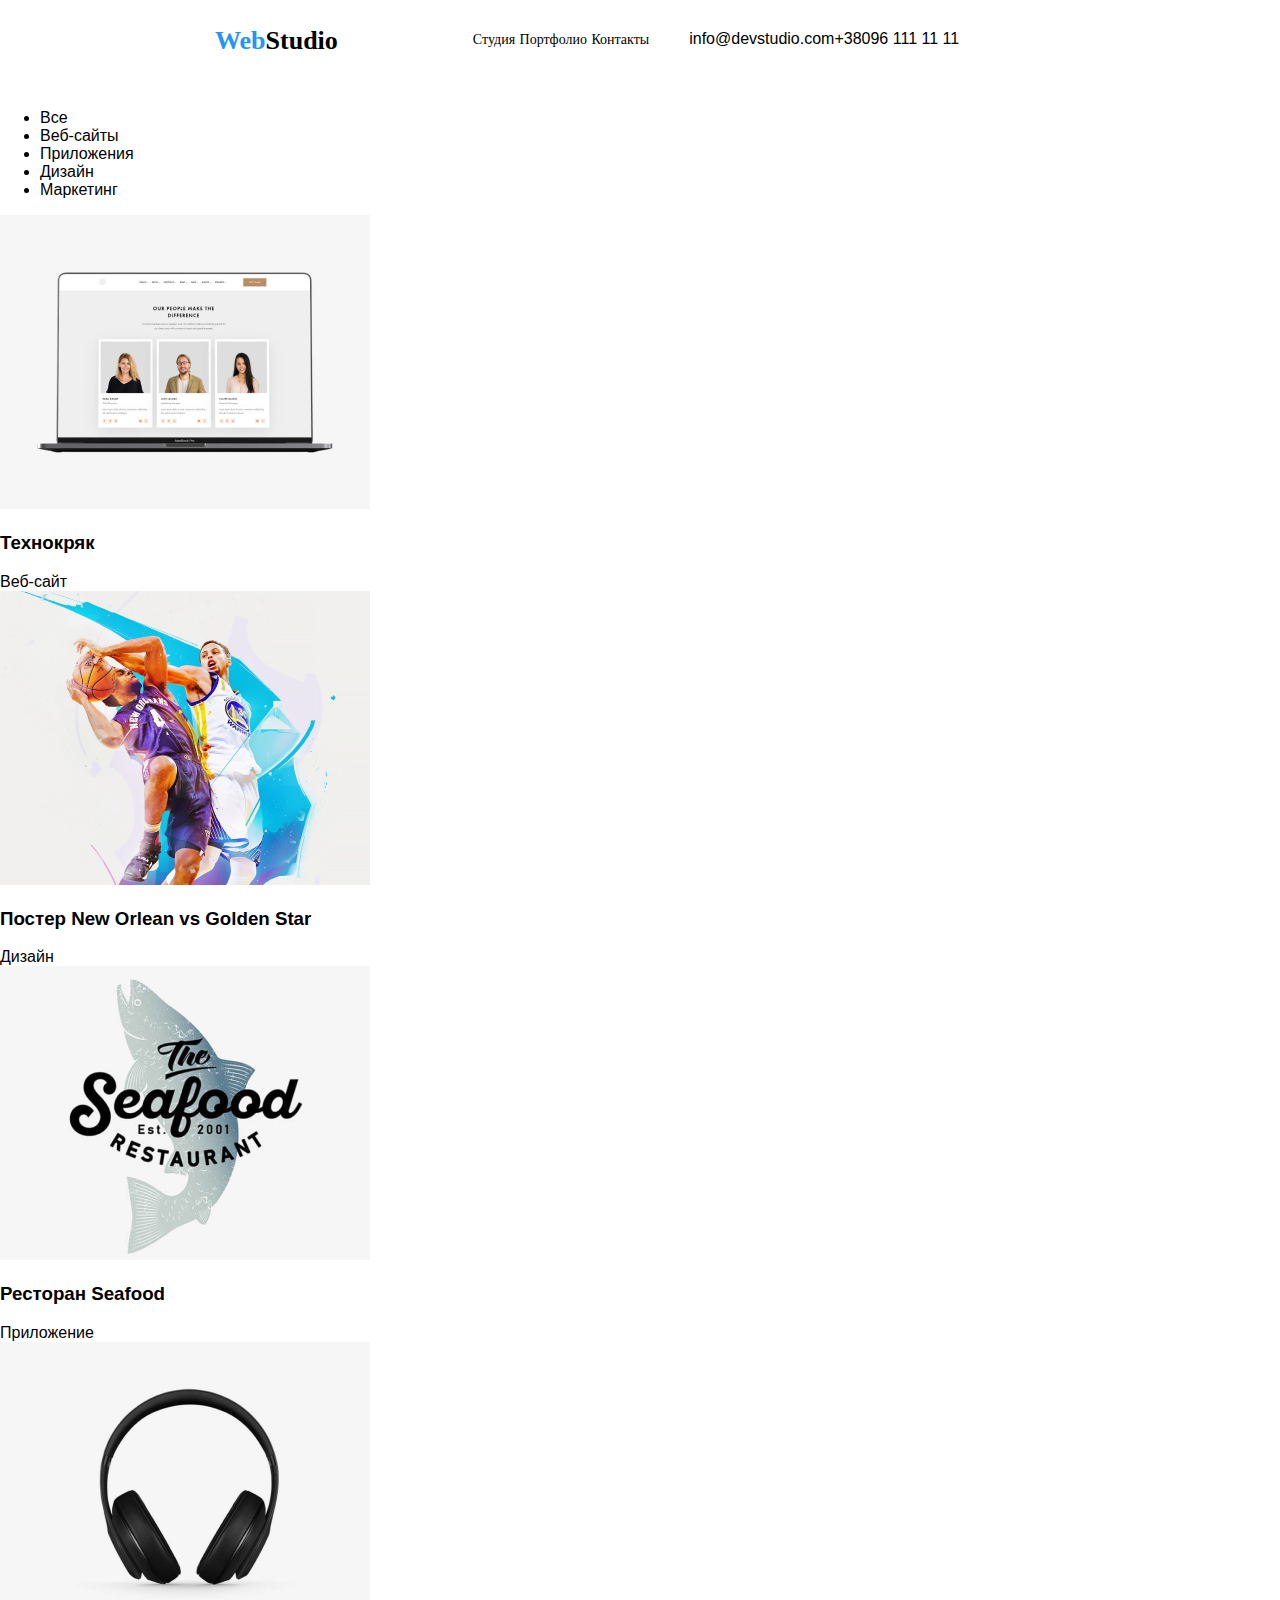
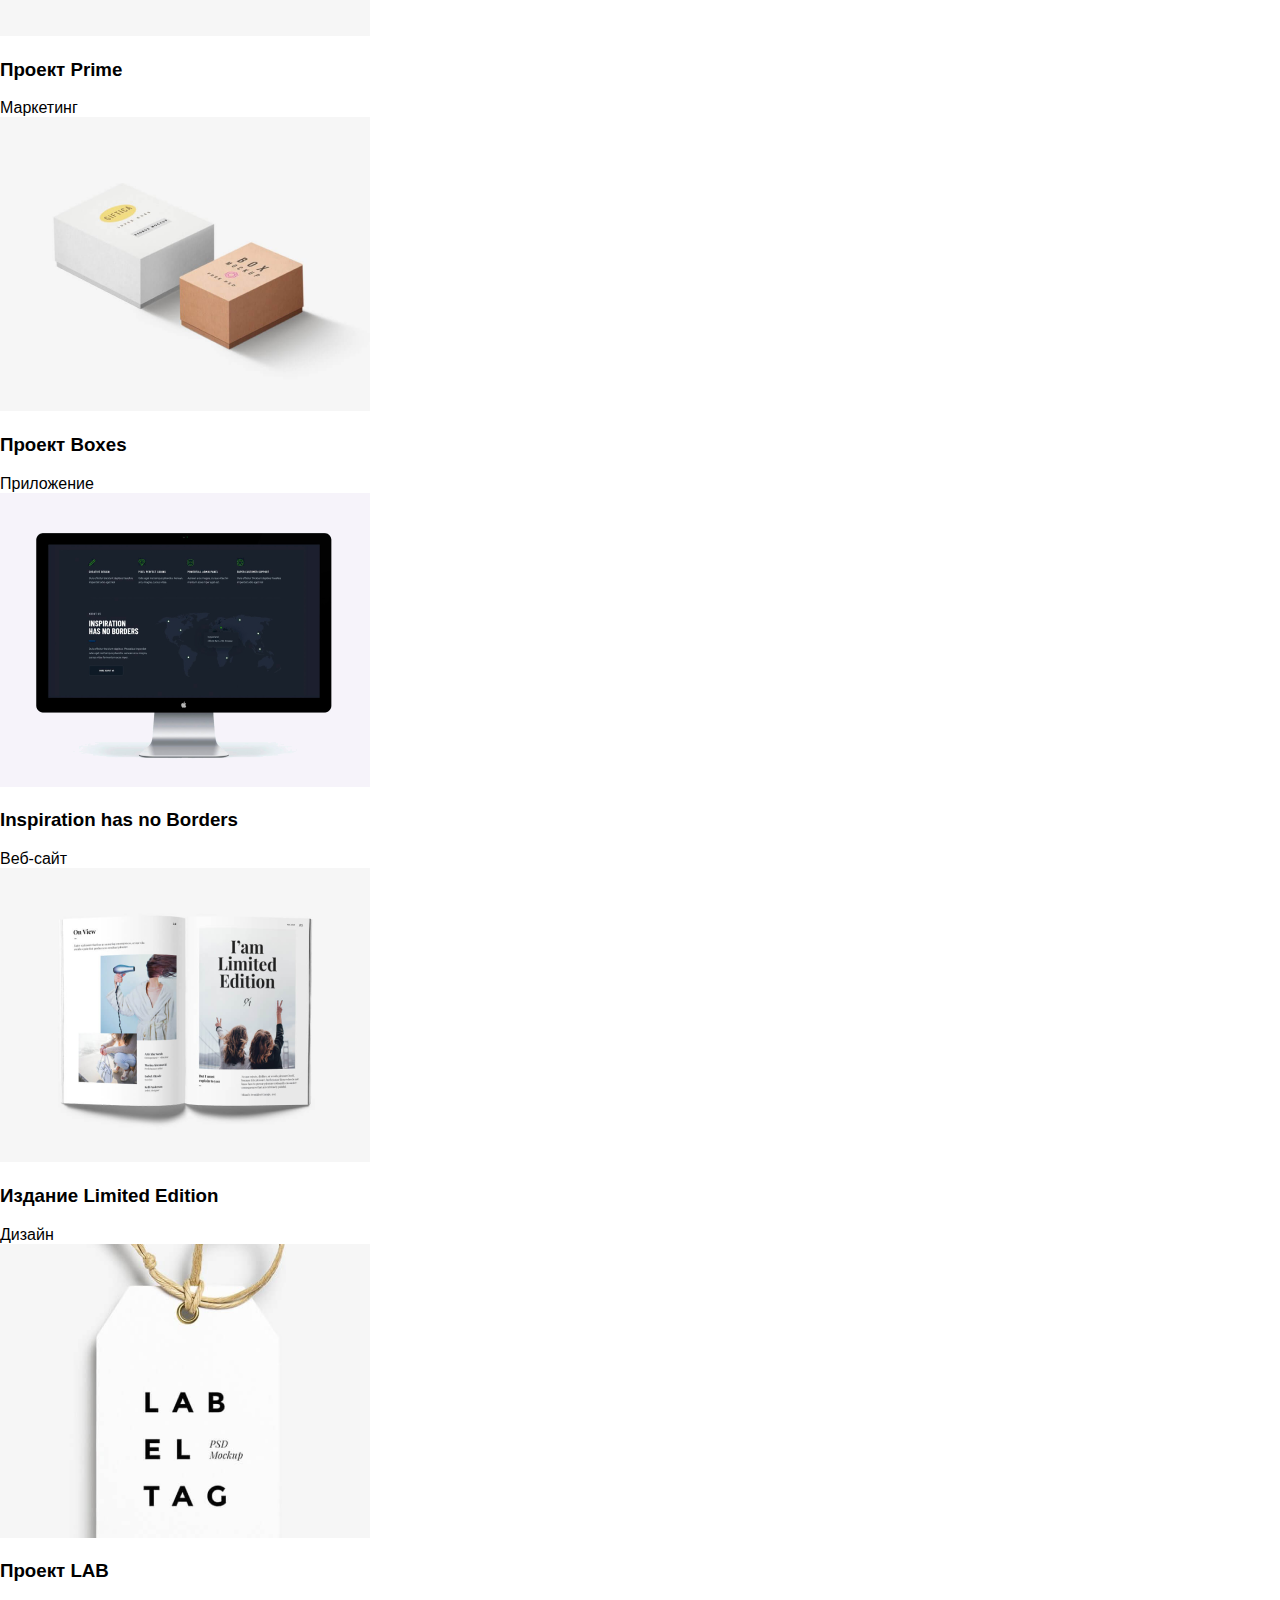
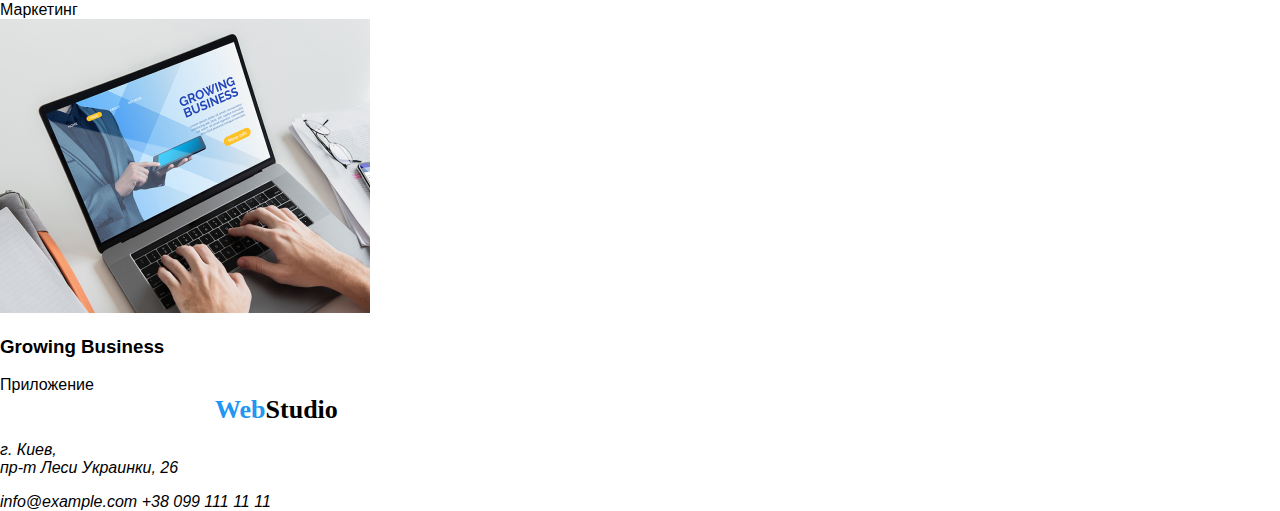
==== portfolio.html @ a422984f "новые изменения" ====
<!DOCTYPE html>
<html lang="ru">
<head>
    <meta charset="UTF-8">
    <meta name="viewport" content="width=device-width, initial-scale=1.0">
    <link rel="stylesheet" href="../style.css">
    <title>Портфолио</title>
</head>
<body>
    <header class="header">
    
        <section class="logo">
            <a href="../index.html"><span class="logo_color">Web</span>Studio</a>
        </section>
        <section>
            <nav class="nav">
                <Ul>
                    <li class="nav_menu_button"><a href="../index.html">Студия</a></li>
                    <li class="nav_menu_button"><a href="../portfolio.html">Портфолио</a></li>
                    <li class="nav_menu_button"><a href="../contakt.html">Контакты</a></li>
                </Ul>
            </nav>
        </section>
        <section class="nav_button">
            <ul>
                <li>
                    <a href="mailto:info@devstudio.com">info@devstudio.com</a>
                </li>
                <li>
                    <a href="tel:+380961111111">+38096 111 11 11</a>
                </li>
            </ul>
        </section>
    </header>
    <main>
         <section>
            <h1></h1>
                <ul>
                    <li><a href="#">Все</a></li>
                    <li><a href="#">Веб-сайты</a></li>
                    <li><a href="#">Приложения</a></li>
                    <li><a href="#">Дизайн</a></li>
                    <li><a href="#">Маркетинг</a></li>
                </ul>
        </section>
        <section>

            <div>
                <img src="../img/img8.png" alt="веб-сайт" width="370">
                <h3>Технокряк</h3>
                <span class="">Веб-сайт</span>
            </div>

            <div>
                <img src="../img/img9.png" alt="Постер New Orlean vs Golden Star" width="370">
                <h3>Постер New Orlean vs Golden Star</h3>
                <span class="">Дизайн</span>
            </div>

            <div>
                <img src="../img/img10.png" alt="Ресторан Seafood" width="370">
                <h3>Ресторан Seafood</h3>
                <span class="">Приложение</span>
            </div>

            <div>
                <img src="../img/img11.png" alt="Проект Prime" width="370">
                <h3>Проект Prime</h3>
                <span class="">Маркетинг</span>
            </div>

            <div>
                <img src="../img/img12.png" alt="Проект Boxes" width="370">
                <h3>Проект Boxes</h3>
                <span class="">Приложение</span>
            </div>

            <div>
                <img src="../img/img13.png" alt="Inspiration has no Borders" width="370">
                <h3>Inspiration has no Borders</h3>
                <span class="">Веб-сайт</span>
            </div>

            <div>
                <img src="../img/img14.png" alt="Издание Limited Edition" width="370">
                <h3>Издание Limited Edition</h3>
                <span class="">Дизайн</span>
            </div>

            <div>
                <img src="../img/img15.png" alt="Проект LAB" width="370">
                <h3>Проект LAB</h3>
                <span class="">Маркетинг</span>
            </div>
            
            <div>
                <img src="../img/img16.png" alt="Growing Business" width="370">
                <h3>Growing Business</h3>
                <span class="">Приложение</span>
            </div>

        </section>
    </main>
    <footer>
            <a class="logo" href="../index.html">
                <span class="logo_color">Web</span>Studio
            </a>
            <address>
                <p> г. Киев, <br> пр-т Леси Украинки, 26</p>
            </address>
            <address>
                <a href="mailto:info@example.com">info@example.com</a>
                <a href="tel:+380991111111">+38 099 111 11 11</a>
            </address>
    </footer>
</body>
</html>
---- style.css ----
body {
  width: 1600px;
  background-color: #ffffff;
  display: block;
  margin: 0;
  padding: 0;
  font-family: "Raleway", "Segoe UI", "Roboto", "Oxygen", "Ubuntu", "Cantarell",
    "Open Sans", "Helvetica Neue", sans-serif;
}
a {
  text-decoration: none;
  color: black;
}
.header {
  width: 1600px;
  height: 80px;
  display: inline-flex;
}

.logo {
  font-size: 26px;
  font-weight: 700;
  font-family: Raleway;
  font-style: normal;
  font-weight: bold;
  font-size: 26px;
  line-height: 31px;
  color: black;
  margin-top: 25px;
  margin-left: 215px;
  text-decoration: none;
}
.logo_color {
  color: #2196f3;
}
.nav {
  margin-left: 95px;
  margin-top: 30px;
  display: flexbox;
}
.nav_menu {
  display: inline;
  text-decoration: none;
}
.nav_menu_button {
  display: inline;
  text-decoration: #212121;
  font-family: "Roboto";
  font-style: normal;
  font-weight: 500;
  font-size: 14px;
  line-height: 16px;
}
.nav_menu_button :hover {
  cursor: pointer;
  text-decoration: #2196f3;
}
.nav_button ul {
  margin-top: 30px;
  background-color: ;
  text-decoration: none;
  color: #757575;
  display: flex;
  list-style-type: none;
}
.mail {
  margin-top: 30px;
  margin-left: 330px;
  text-decoration: none;
}
.tel {
  margin-top: 30px;
  margin-left: 50px;
}
.block {
  width: 1600px;
  height: 600px;
  background-color: #2f303a;
  display: flex;
}
.block-text {
  margin-top: 200px;
  margin-left: 450px;
  width: 700px;
  height: 120px;
  text-align: center;
  text-transform: uppercase;
  font-family: "Roboto";
}
h1 {
  font-family: Roboto;
  font-style: normal;
  font-weight: 900;
  font-size: 44px;
  line-height: 60px;
  color: #ffffff;
}
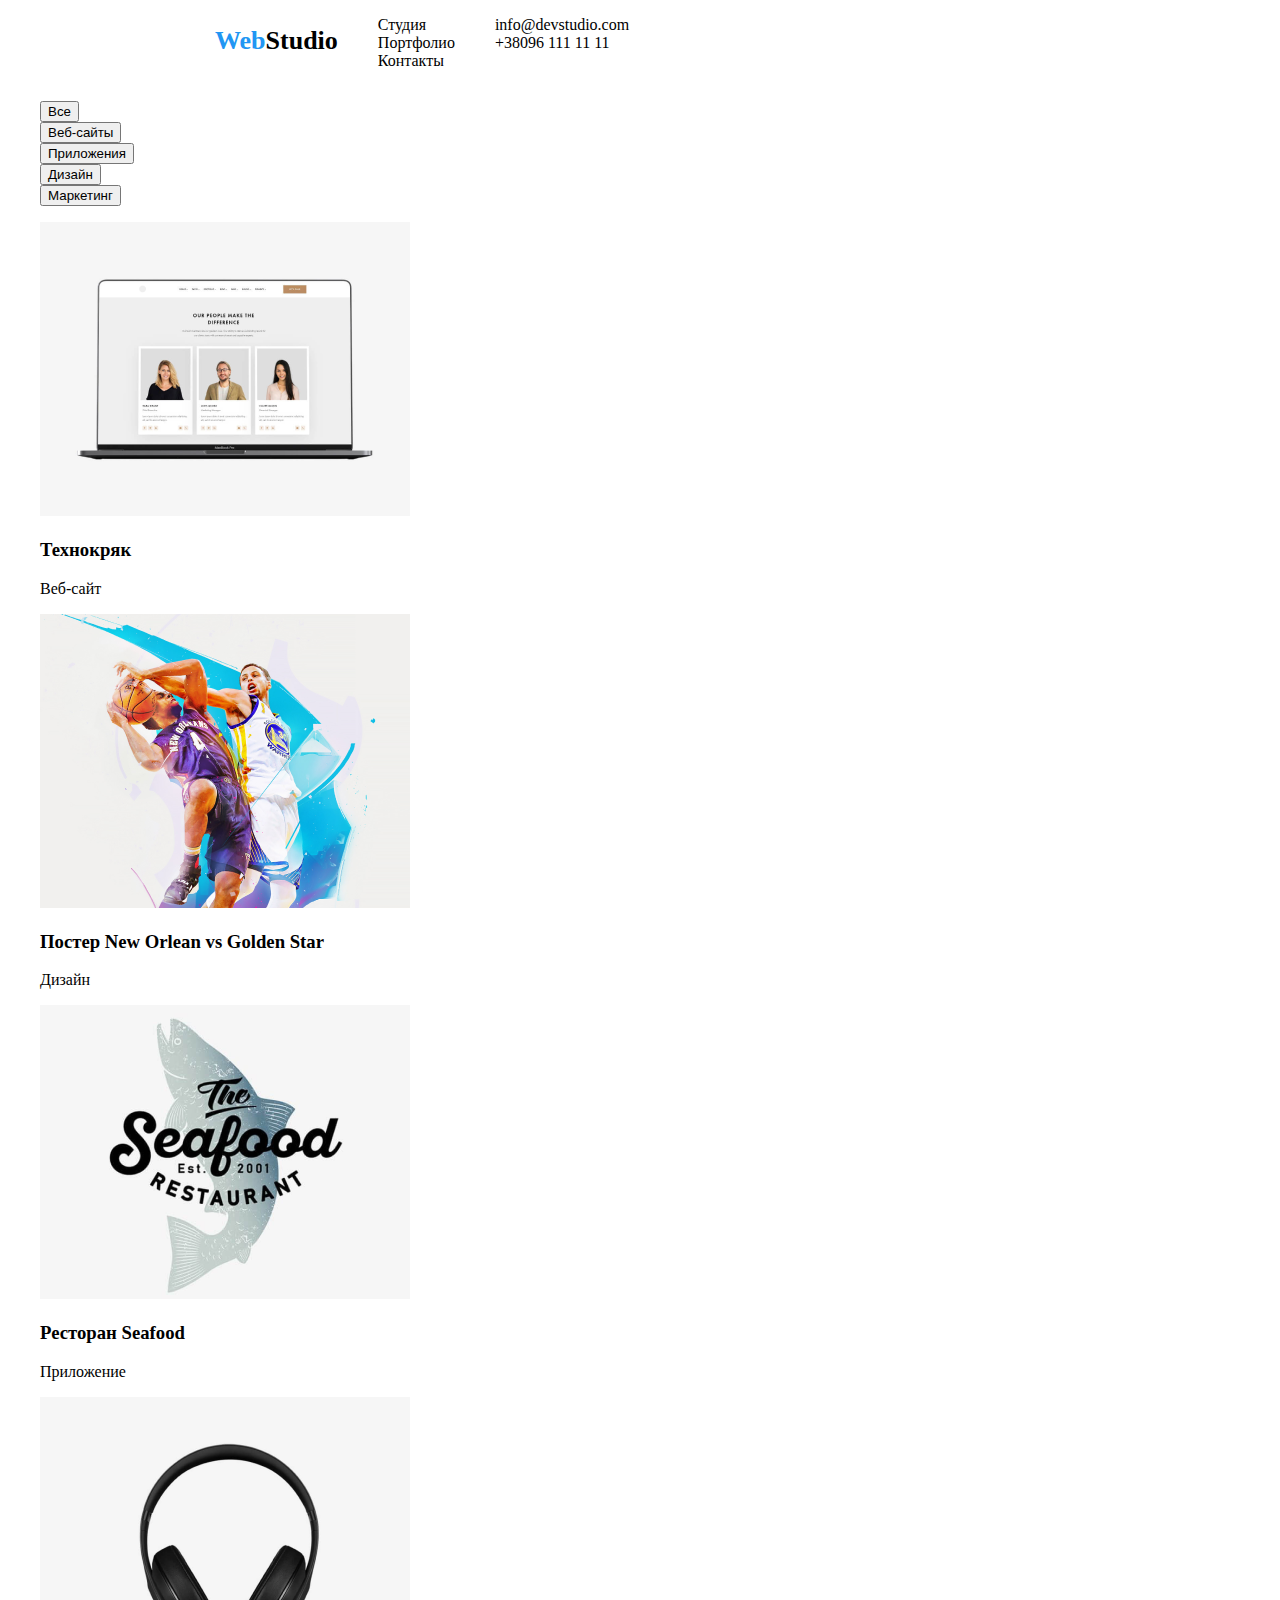
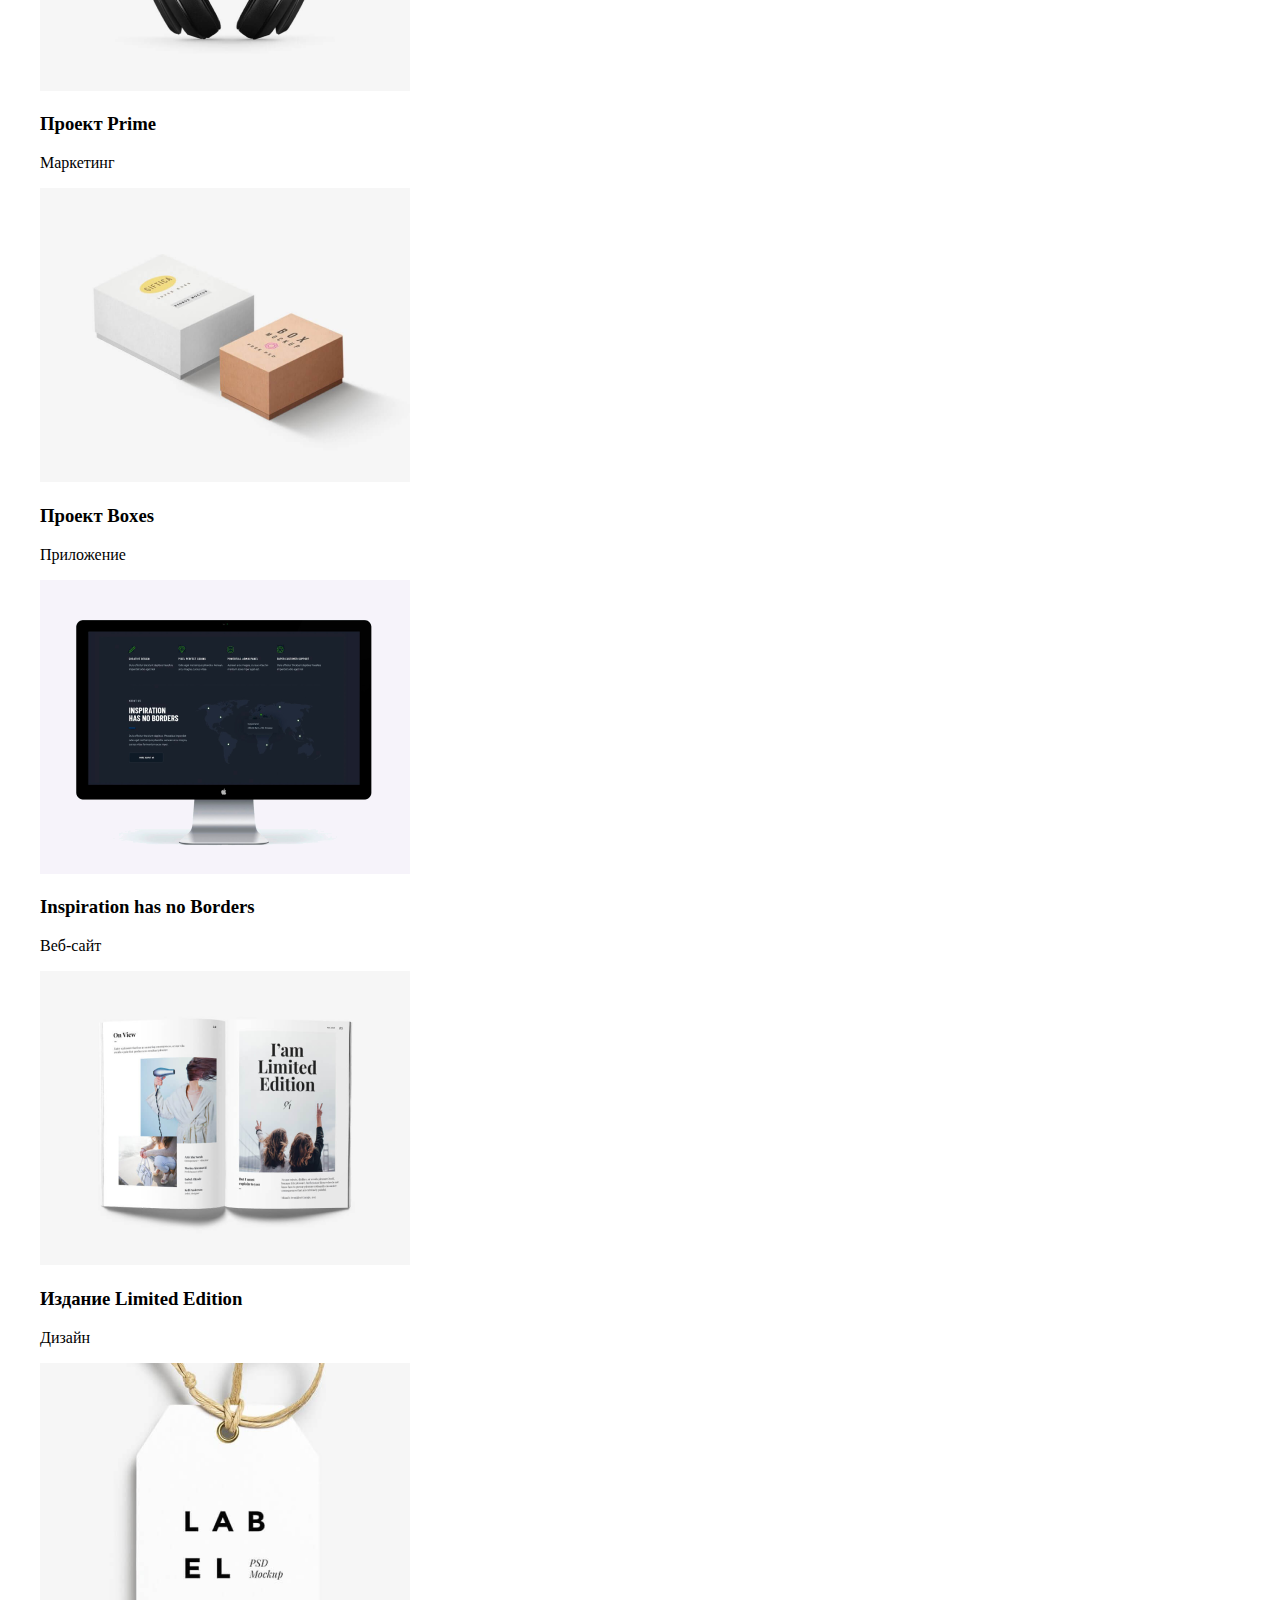
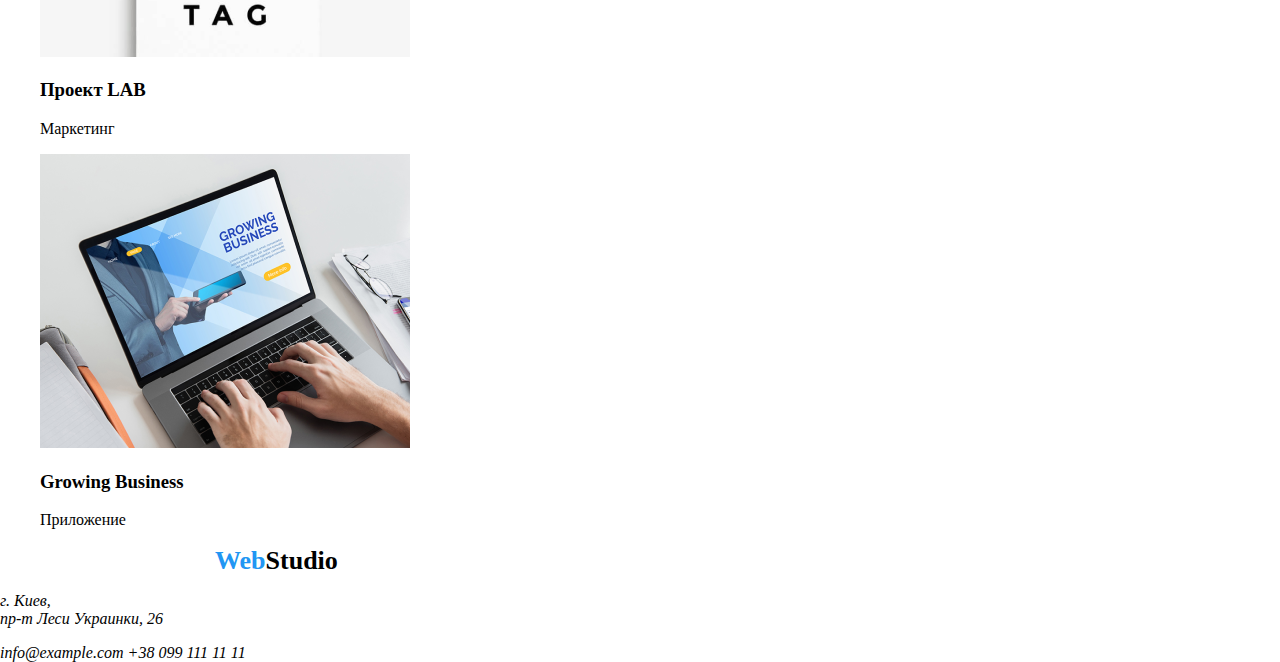
==== commit 192ae43a: "убрал лишние стили" ====
--- a/portfolio.html
+++ b/portfolio.html
@@ -3,21 +3,21 @@
 <head>
     <meta charset="UTF-8">
     <meta name="viewport" content="width=device-width, initial-scale=1.0">
-    <link rel="stylesheet" href="../style.css">
+    <link rel="stylesheet" href="./style.css">
     <title>Портфолио</title>
 </head>
 <body>
     <header class="header">
     
         <section class="logo">
-            <a href="../index.html"><span class="logo_color">Web</span>Studio</a>
+            <a href="./index.html"><span class="logo_color">Web</span>Studio</a>
         </section>
         <section>
             <nav class="nav">
                 <Ul>
-                    <li class="nav_menu_button"><a href="../index.html">Студия</a></li>
-                    <li class="nav_menu_button"><a href="../portfolio.html">Портфолио</a></li>
-                    <li class="nav_menu_button"><a href="../contakt.html">Контакты</a></li>
+                    <li class="nav_menu_button"><a href="./index.html">Студия</a></li>
+                    <li class="nav_menu_button"><a href="./portfolio.html">Портфолио</a></li>
+                    <li class="nav_menu_button"><a href="./contakt.html">Контакты</a></li>
                 </Ul>
             </nav>
         </section>
@@ -36,73 +36,92 @@
          <section>
             <h1></h1>
                 <ul>
-                    <li><a href="#">Все</a></li>
-                    <li><a href="#">Веб-сайты</a></li>
-                    <li><a href="#">Приложения</a></li>
-                    <li><a href="#">Дизайн</a></li>
-                    <li><a href="#">Маркетинг</a></li>
+                    <li>
+                        <button type="button">Все</button>
+                    </li>
+                    <li>
+                        <button type="button">Веб-сайты</button>
+                    </li>
+                    <li>
+                        <button type="button">Приложения</button>
+                    </li>
+                    <li>
+                        <button type="button">Дизайн</button>
+                    </li>
+                    <li>
+                        <button type="button">Маркетинг</button>
+                    </li>
                 </ul>
         </section>
         <section>
+            <ul>
 
-            <div>
-                <img src="../img/img8.png" alt="веб-сайт" width="370">
-                <h3>Технокряк</h3>
-                <span class="">Веб-сайт</span>
-            </div>
+                <li>
+                    <img src="./img/img8.png" alt="веб-сайт" width="370">
+                    <h3>Технокряк</h3>
+                    <p class="">Веб-сайт</p>
+                    <p></p>
+                </li>
 
-            <div>
-                <img src="../img/img9.png" alt="Постер New Orlean vs Golden Star" width="370">
-                <h3>Постер New Orlean vs Golden Star</h3>
-                <span class="">Дизайн</span>
-            </div>
+                <li>
+                    <img src="./img/img9.png" alt="Постер New Orlean vs Golden Star" width="370">
+                    <h3>Постер New Orlean vs Golden Star</h3>
+                    <p class="">Дизайн</p>
+                    <p></p>
+                </li>
 
-            <div>
-                <img src="../img/img10.png" alt="Ресторан Seafood" width="370">
-                <h3>Ресторан Seafood</h3>
-                <span class="">Приложение</span>
-            </div>
+                <li>
+                    <img src="./img/img10.png" alt="Ресторан Seafood" width="370">
+                    <h3>Ресторан Seafood</h3>
+                    <p class="">Приложение</p>
+                    <p></p>
+                </li>
 
-            <div>
-                <img src="../img/img11.png" alt="Проект Prime" width="370">
-                <h3>Проект Prime</h3>
-                <span class="">Маркетинг</span>
-            </div>
+                <li>
+                    <img src="./img/img11.png" alt="Проект Prime" width="370">
+                    <h3>Проект Prime</h3>
+                    <p class="">Маркетинг</p>
+                    <p></p>
+                </li>
 
-            <div>
-                <img src="../img/img12.png" alt="Проект Boxes" width="370">
-                <h3>Проект Boxes</h3>
-                <span class="">Приложение</span>
-            </div>
+                <li>
+                    <img src="./img/img12.png" alt="Проект Boxes" width="370">
+                    <h3>Проект Boxes</h3>
+                    <p class="">Приложение</p>
+                    <p></p>
+                </li>
 
-            <div>
-                <img src="../img/img13.png" alt="Inspiration has no Borders" width="370">
-                <h3>Inspiration has no Borders</h3>
-                <span class="">Веб-сайт</span>
-            </div>
+                <li>
+                    <img src="./img/img13.png" alt="Inspiration has no Borders" width="370">
+                    <h3>Inspiration has no Borders</h3>
+                    <p class="">Веб-сайт</p>
+                    <p></p>
+                </li>
 
-            <div>
-                <img src="../img/img14.png" alt="Издание Limited Edition" width="370">
-                <h3>Издание Limited Edition</h3>
-                <span class="">Дизайн</span>
-            </div>
+                <li>
+                    <img src="./img/img14.png" alt="Издание Limited Edition" width="370">
+                    <h3>Издание Limited Edition</h3>
+                    <p class="">Дизайн</p>
+                    <p></p>
+                </li>
 
-            <div>
-                <img src="../img/img15.png" alt="Проект LAB" width="370">
-                <h3>Проект LAB</h3>
-                <span class="">Маркетинг</span>
-            </div>
-            
-            <div>
-                <img src="../img/img16.png" alt="Growing Business" width="370">
-                <h3>Growing Business</h3>
-                <span class="">Приложение</span>
-            </div>
-
+                <li>
+                    <img src="./img/img15.png" alt="Проект LAB" width="370">
+                    <h3>Проект LAB</h3>
+                    <p class="">Маркетинг</p>
+                </li>
+                
+                <li>
+                    <img src="./img/img16.png" alt="Growing Business" width="370">
+                    <h3>Growing Business</h3>
+                    <p class="">Приложение</p>
+                    <p></p>
+                </li>
+            </ul>
         </section>
     </main>
     <footer>
-            <a class="logo" href="../index.html">
+            <a class="logo" href="./index.html">
                 <span class="logo_color">Web</span>Studio
             </a>
             <address>
--- a/style.css
+++ b/style.css
@@ -4,12 +4,13 @@
   display: block;
   margin: 0;
   padding: 0;
-  font-family: "Raleway", "Segoe UI", "Roboto", "Oxygen", "Ubuntu", "Cantarell",
-    "Open Sans", "Helvetica Neue", sans-serif;
 }
 a {
   text-decoration: none;
   color: black;
+}
+li {
+  list-style: none;
 }
 .header {
   width: 1600px;
@@ -33,65 +34,3 @@
 .logo_color {
   color: #2196f3;
 }
-.nav {
-  margin-left: 95px;
-  margin-top: 30px;
-  display: flexbox;
-}
-.nav_menu {
-  display: inline;
-  text-decoration: none;
-}
-.nav_menu_button {
-  display: inline;
-  text-decoration: #212121;
-  font-family: "Roboto";
-  font-style: normal;
-  font-weight: 500;
-  font-size: 14px;
-  line-height: 16px;
-}
-.nav_menu_button :hover {
-  cursor: pointer;
-  text-decoration: #2196f3;
-}
-.nav_button ul {
-  margin-top: 30px;
-  background-color: ;
-  text-decoration: none;
-  color: #757575;
-  display: flex;
-  list-style-type: none;
-}
-.mail {
-  margin-top: 30px;
-  margin-left: 330px;
-  text-decoration: none;
-}
-.tel {
-  margin-top: 30px;
-  margin-left: 50px;
-}
-.block {
-  width: 1600px;
-  height: 600px;
-  background-color: #2f303a;
-  display: flex;
-}
-.block-text {
-  margin-top: 200px;
-  margin-left: 450px;
-  width: 700px;
-  height: 120px;
-  text-align: center;
-  text-transform: uppercase;
-  font-family: "Roboto";
-}
-h1 {
-  font-family: Roboto;
-  font-style: normal;
-  font-weight: 900;
-  font-size: 44px;
-  line-height: 60px;
-  color: #ffffff;
-}
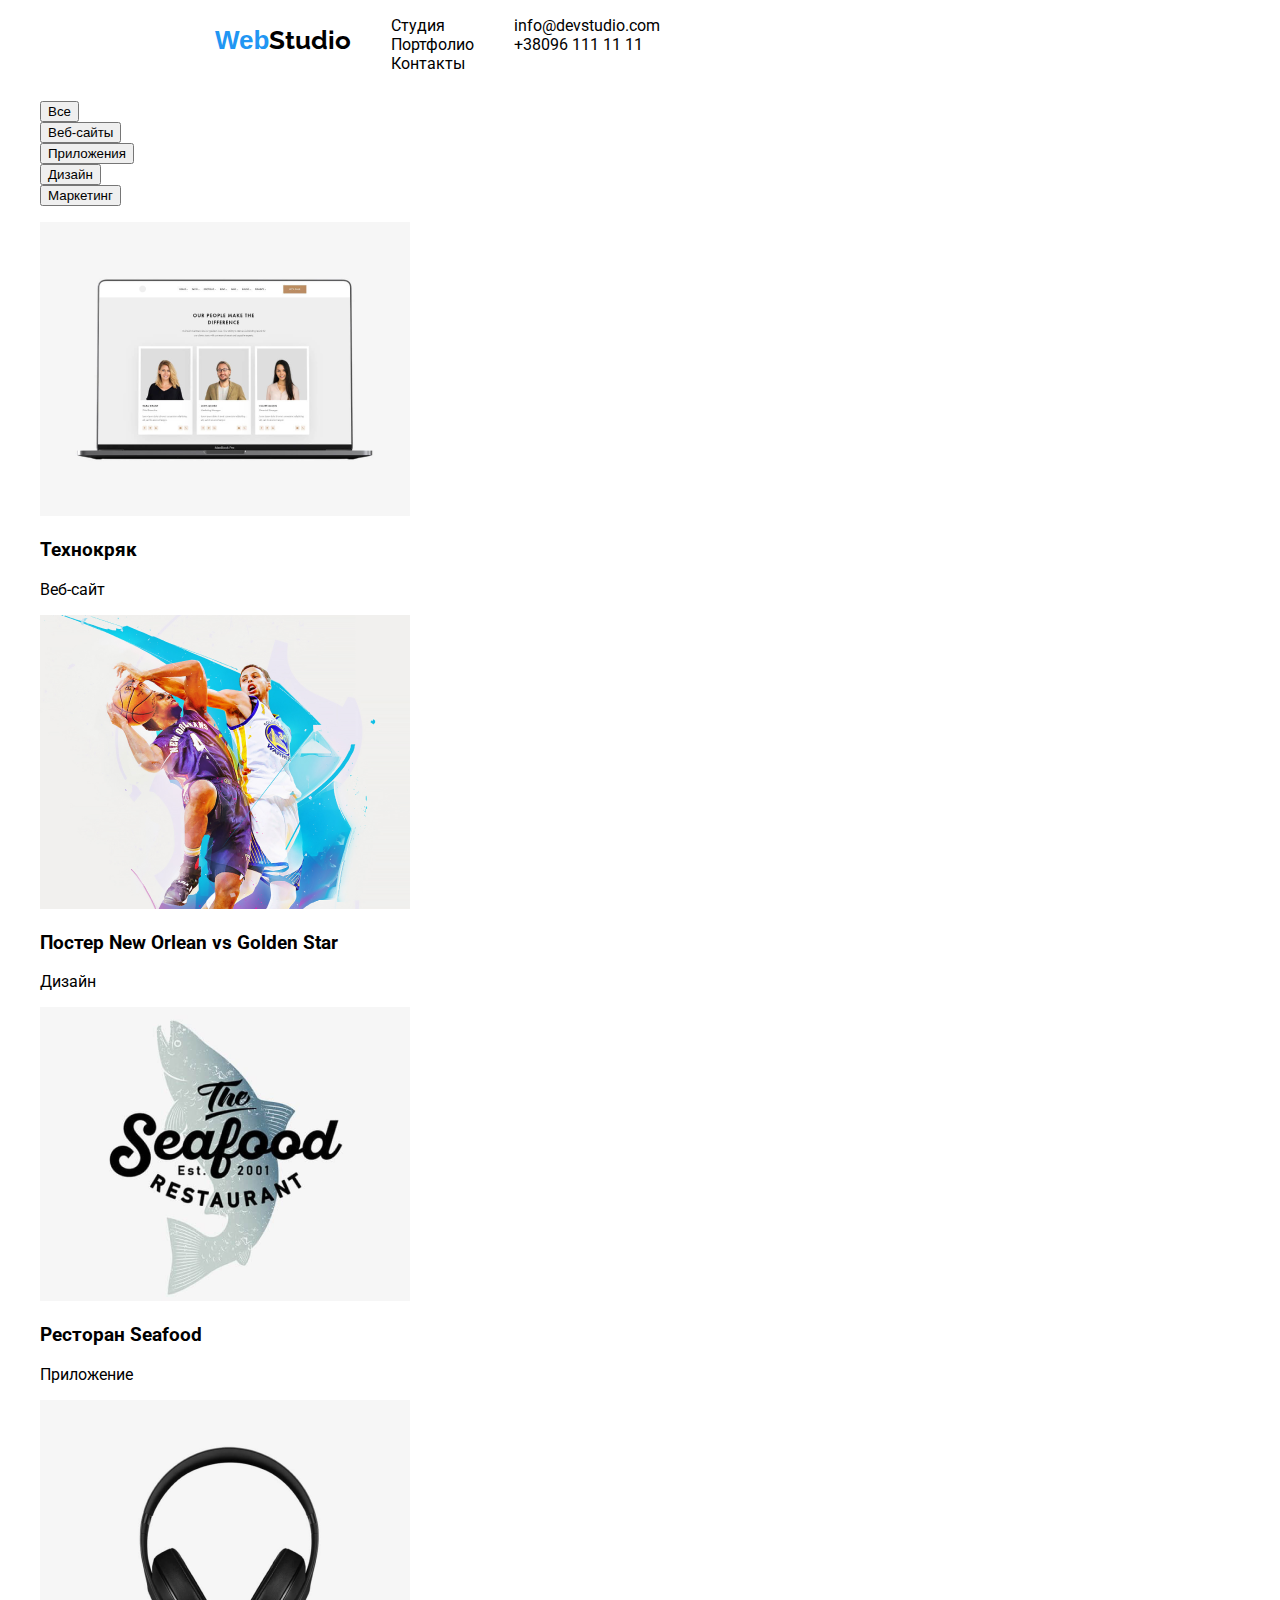
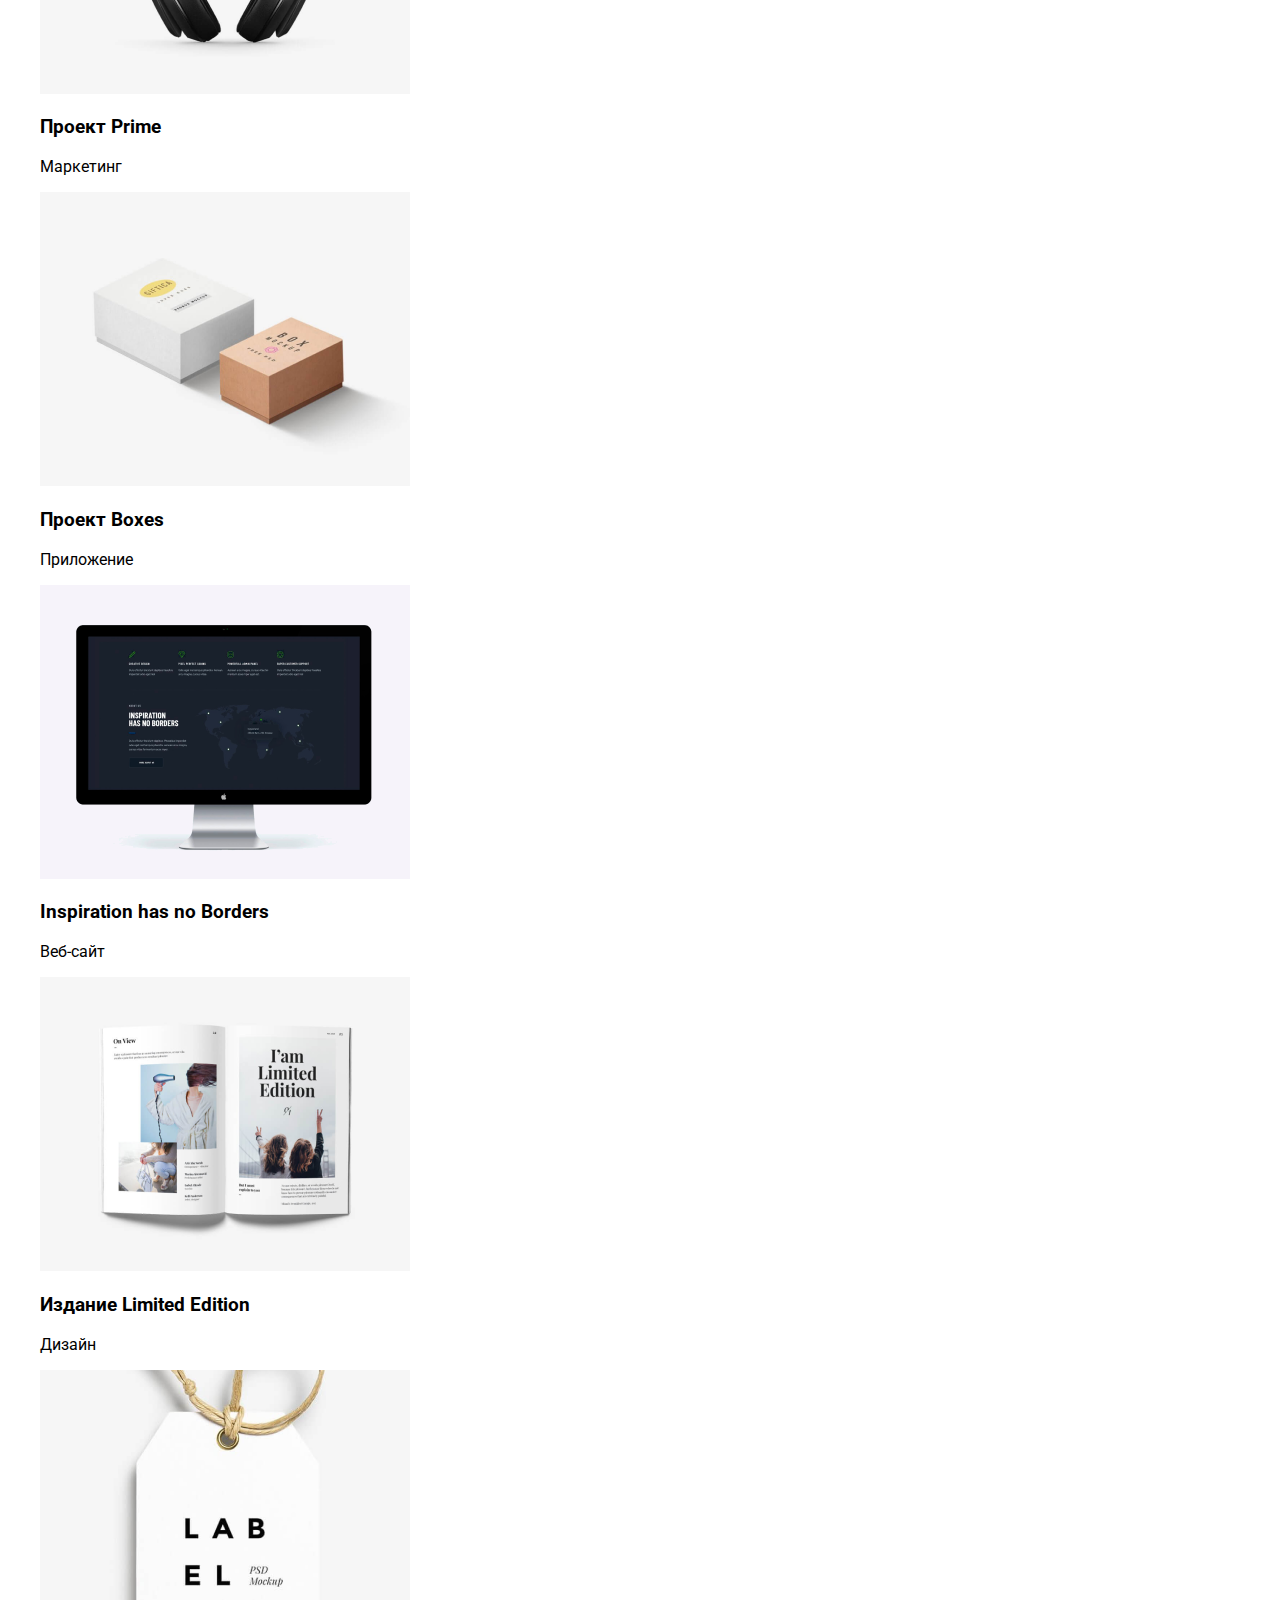
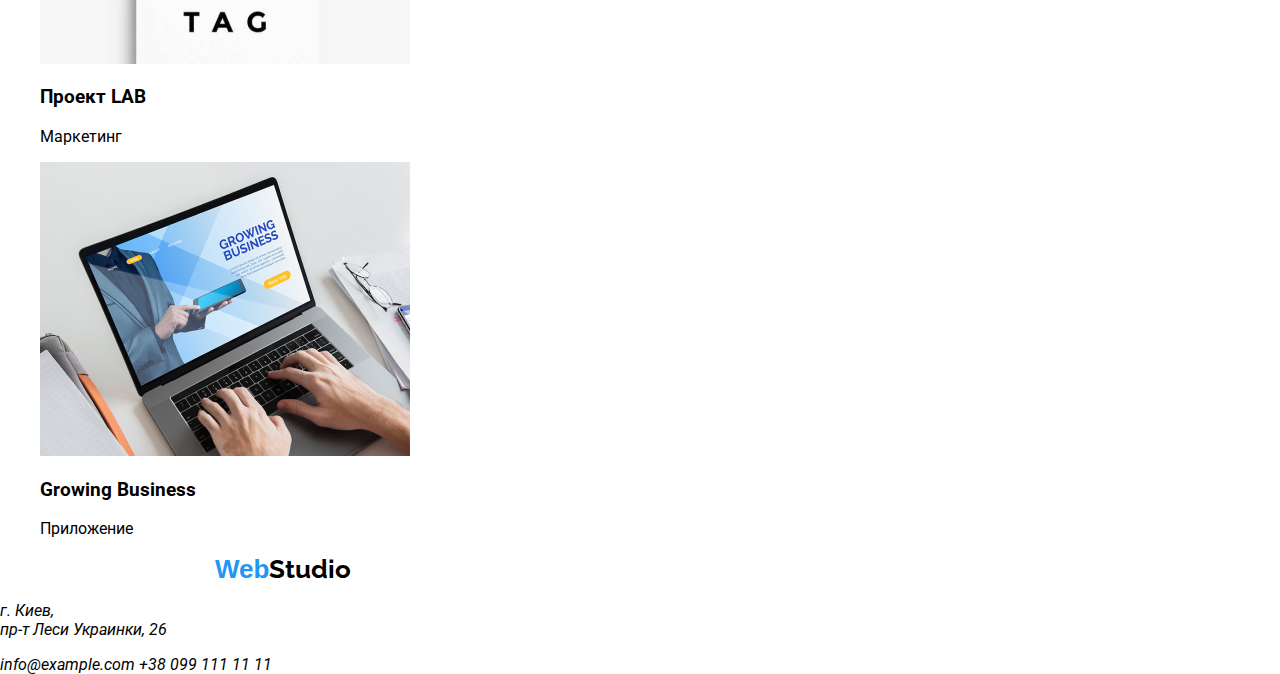
==== commit d2c8abd5: "изминения в коде" ====
--- a/portfolio.html
+++ b/portfolio.html
@@ -4,6 +4,8 @@
     <meta charset="UTF-8">
     <meta name="viewport" content="width=device-width, initial-scale=1.0">
     <link rel="stylesheet" href="./style.css">
+    <link rel="preconnect" href="https://fonts.gstatic.com">
+    <link href="https://fonts.googleapis.com/css2?family=Oleo+Script&family=Raleway:wght@700&family=Roboto:wght@400;500;700;900&display=swap" rel="stylesheet">
     <title>Портфолио</title>
 </head>
 <body>
@@ -13,15 +15,15 @@
             <a href="./index.html"><span class="logo_color">Web</span>Studio</a>
         </section>
         <section>
-            <nav class="nav">
+            <nav class="">
                 <Ul>
-                    <li class="nav_menu_button"><a href="./index.html">Студия</a></li>
-                    <li class="nav_menu_button"><a href="./portfolio.html">Портфолио</a></li>
-                    <li class="nav_menu_button"><a href="./contakt.html">Контакты</a></li>
+                    <li class=""><a href="./index.html">Студия</a></li>
+                    <li class=""><a href="./portfolio.html">Портфолио</a></li>
+                    <li class=""><a href="./contakt.html">Контакты</a></li>
                 </Ul>
             </nav>
         </section>
-        <section class="nav_button">
+        <section class="">
             <ul>
                 <li>
                     <a href="mailto:info@devstudio.com">info@devstudio.com</a>
--- a/style.css
+++ b/style.css
@@ -4,6 +4,9 @@
   display: block;
   margin: 0;
   padding: 0;
+  font-family: "Oleo Script", cursive;
+  font-family: "Raleway", sans-serif;
+  font-family: "Roboto", sans-serif;
 }
 a {
   text-decoration: none;
@@ -19,6 +22,7 @@
 }
 
 .logo {
+  font-family: "Oleo Script", cursive;
   font-size: 26px;
   font-weight: 700;
   font-family: Raleway;
@@ -31,6 +35,10 @@
   margin-left: 215px;
   text-decoration: none;
 }
+.logo :focus {
+  border: blue 1px solid;
+}
 .logo_color {
+  font-family: "Releway", sans-serif;
   color: #2196f3;
 }
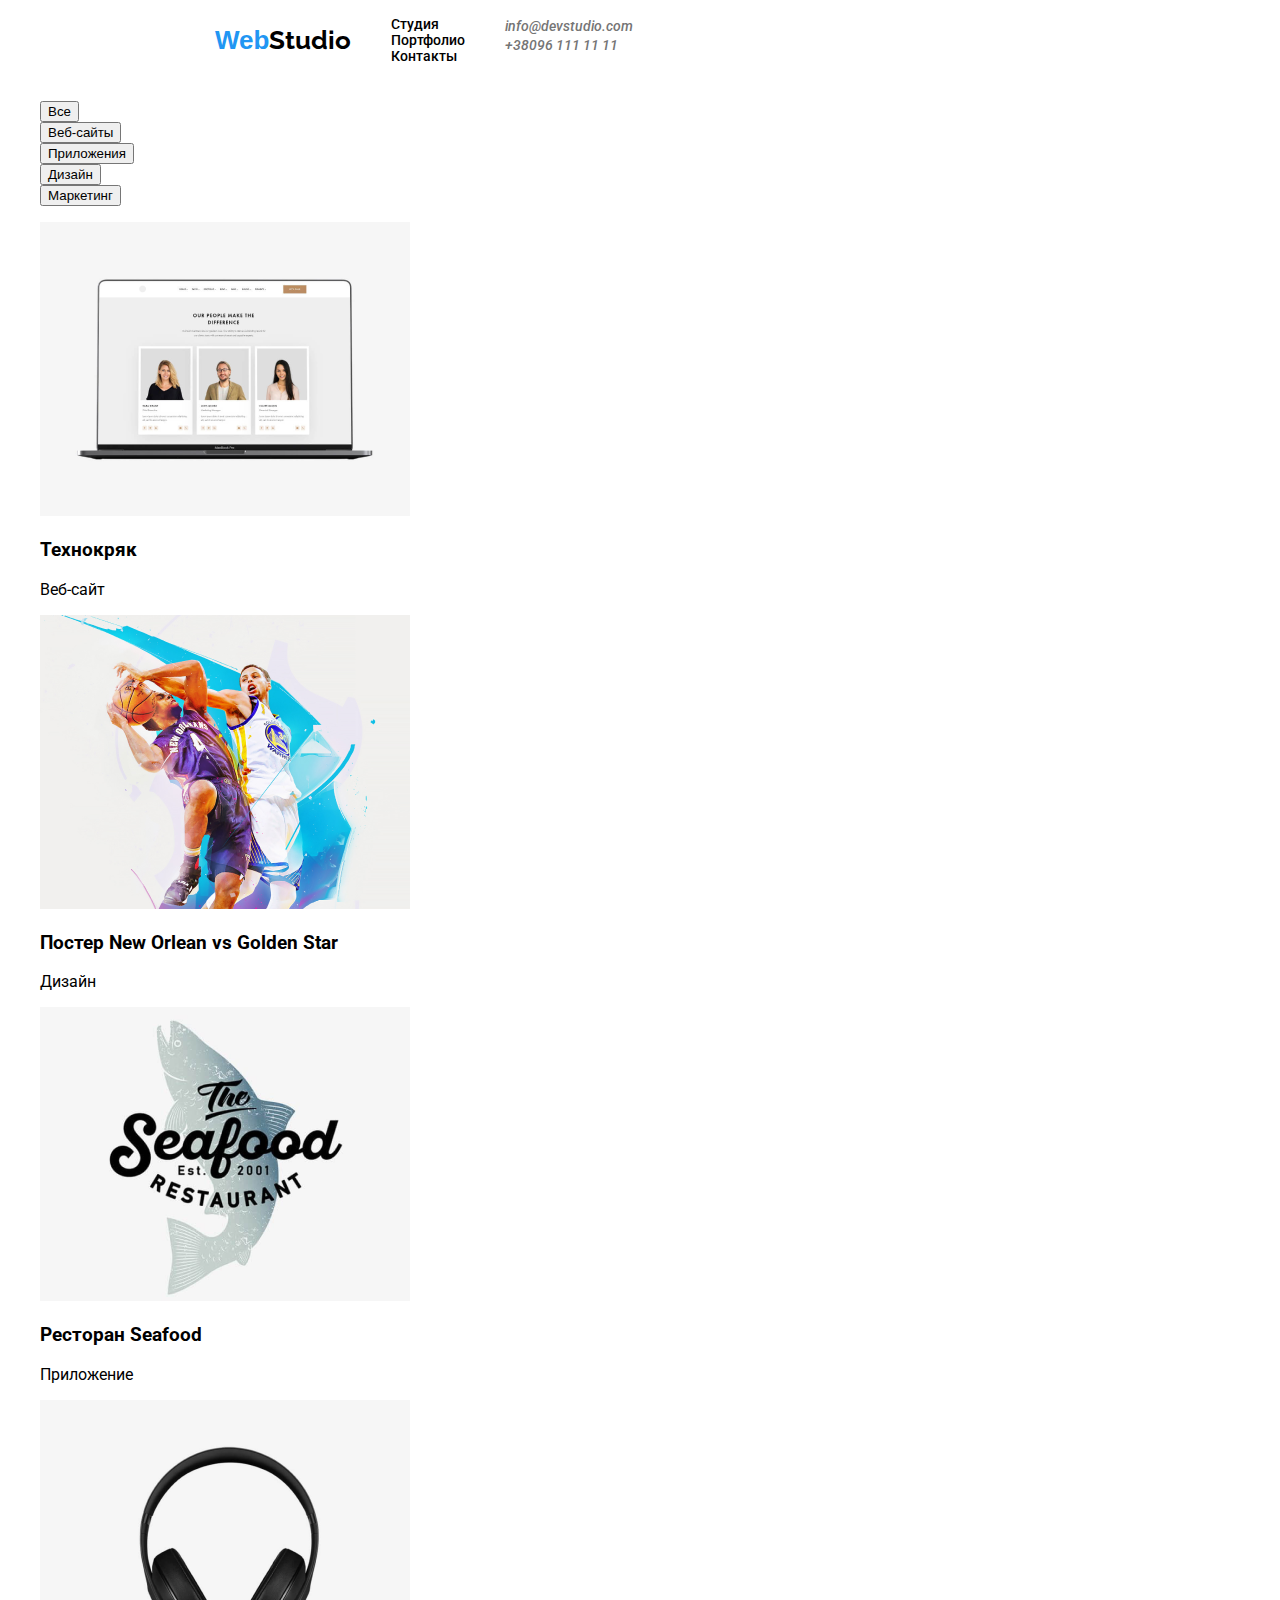
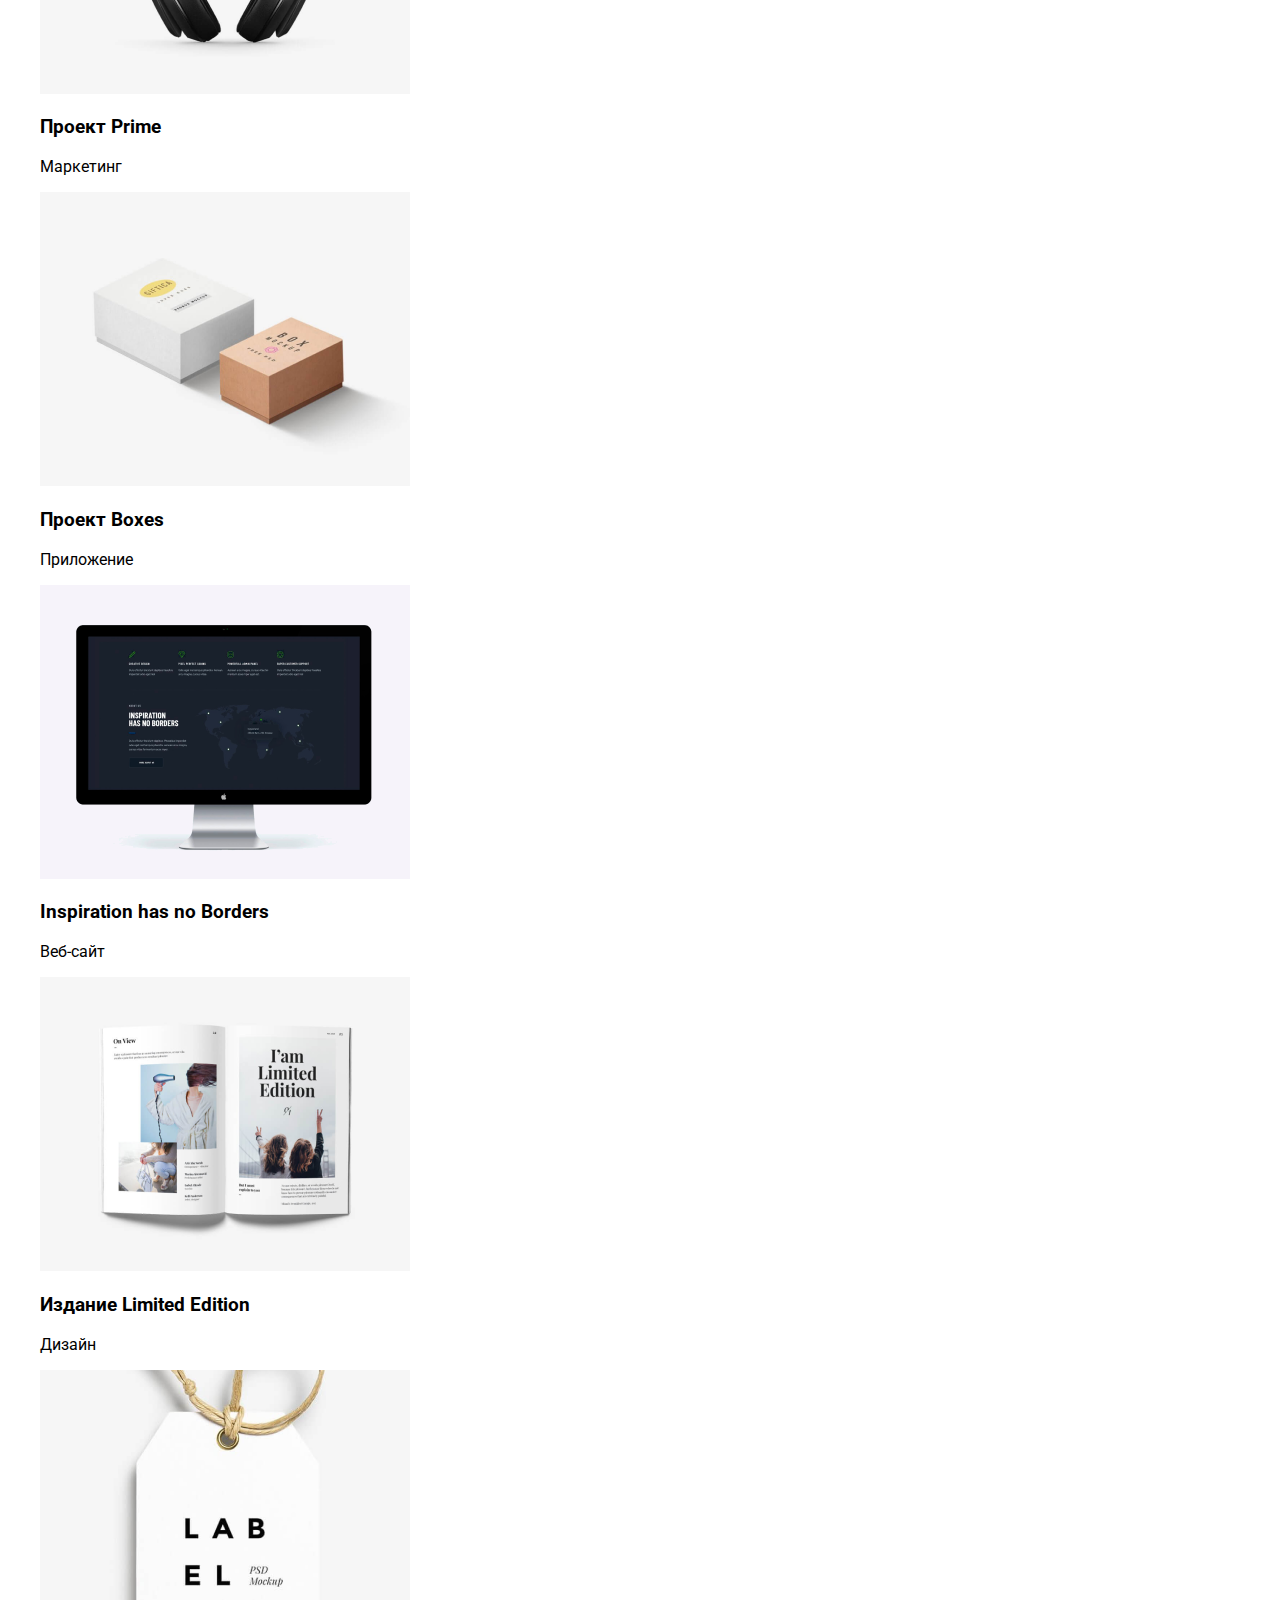
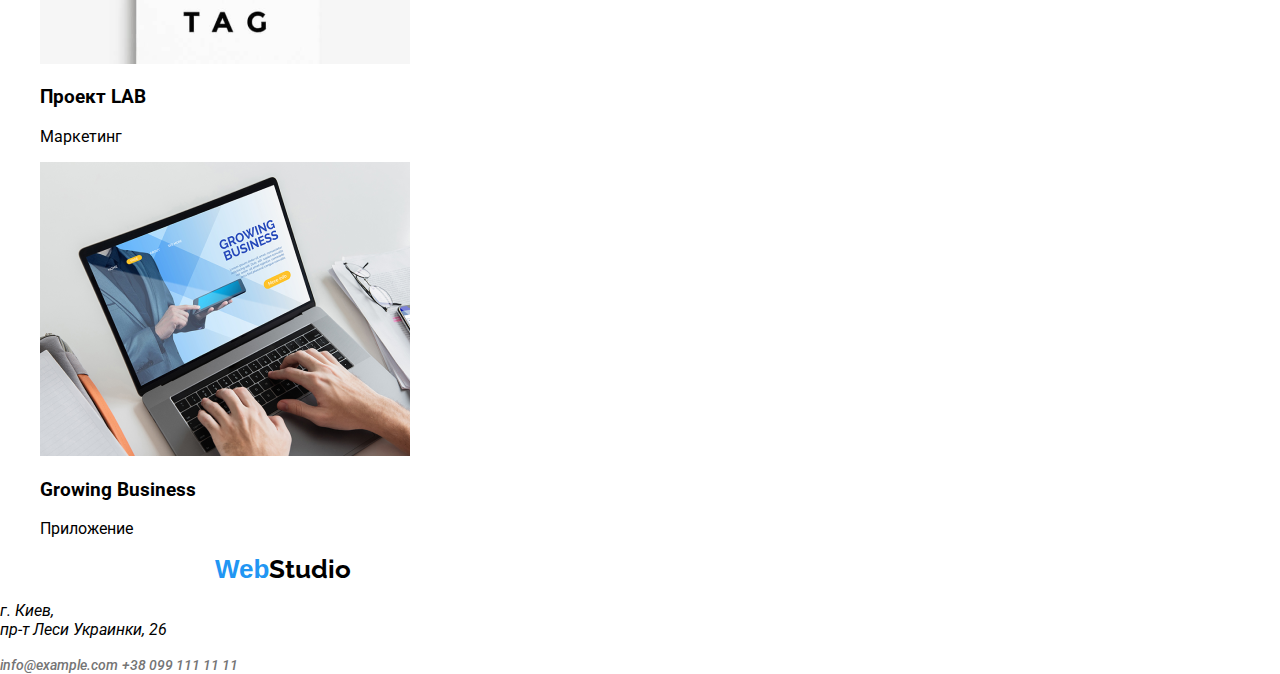
==== commit 4be7d4db: "добавил стилей" ====
--- a/portfolio.html
+++ b/portfolio.html
@@ -15,24 +15,24 @@
             <a href="./index.html"><span class="logo_color">Web</span>Studio</a>
         </section>
         <section>
-            <nav class="">
+            <nav class="nav">
                 <Ul>
-                    <li class=""><a href="./index.html">Студия</a></li>
-                    <li class=""><a href="./portfolio.html">Портфолио</a></li>
-                    <li class=""><a href="./contakt.html">Контакты</a></li>
+                    <li class="nav-list"><a href="./index.html">Студия</a></li>
+                    <li class="nav-list"><a href="./portfolio.html">Портфолио</a></li>
+                    <li class="nav-list"><a href="./contakt.html">Контакты</a></li>
                 </Ul>
             </nav>
         </section>
-        <section class="">
+        <address class="contakt">
             <ul>
                 <li>
-                    <a href="mailto:info@devstudio.com">info@devstudio.com</a>
+                    <a href="mailto:info@devstudio.com" class="contakt-mail">info@devstudio.com</a>
                 </li>
                 <li>
-                    <a href="tel:+380961111111">+38096 111 11 11</a>
+                    <a href="tel:+380961111111" class="contakt-tel">+38096 111 11 11</a>
                 </li>
             </ul>
-        </section>
+        </address>
     </header>
     <main>
          <section>
@@ -130,8 +130,8 @@
                 <p> г. Киев, <br> пр-т Леси Украинки, 26</p>
             </address>
             <address>
-                <a href="mailto:info@example.com">info@example.com</a>
-                <a href="tel:+380991111111">+38 099 111 11 11</a>
+                <a href="mailto:info@example.com" class="contakt-mail">info@example.com</a>
+                <a href="tel:+380991111111" class="contakt-tel">+38 099 111 11 11</a>
             </address>
     </footer>
 </body>
--- a/style.css
+++ b/style.css
@@ -42,3 +42,69 @@
   font-family: "Releway", sans-serif;
   color: #2196f3;
 }
+.nav {
+  display: flex;
+}
+.nav-list {
+  font-family: "Roboto" sans-serif;
+  font-size: 14px;
+  font-weight: 500;
+  line-height: 16px;
+}
+.contakt-mail,
+.contakt-tel {
+  font-family: "Roboto" sans-serif;
+  font-size: 14px;
+  font-weight: 500;
+  color: #757575;
+}
+.contakt-mail .contakt-tel:focus {
+  color: #2196f3;
+}
+.contakt-tel .contakt-mail:active {
+  color: #2196f3;
+}
+.slider {
+  width: 1600px;
+  height: 600px;
+  background-color: #2f303a;
+}
+.slider-text {
+  font-family: "Roboto" sans-serif;
+  font-size: 44px;
+  font-weight: 900;
+  text-transform: uppercase;
+  color: #ffffff;
+  text-align: center;
+  padding-top: 200px;
+}
+.slider-button {
+  width: 200px;
+  height: 50px;
+  margin-left: 700px;
+  font-family: "Roboto" sans-serif;
+  font-size: 16px;
+  font-weight: 700;
+  align-items: center;
+  color: #ffffff;
+  font-style: normal;
+  background-color: #2196f3;
+}
+.slider-button:hover,
+.slider-button:active {
+  background-color: #ffffff;
+  color: #2196f3;
+}
+.table-lable {
+  font-family: "Roboto" sans-serif;
+  font-size: 14px;
+  font-weight: 700;
+  color: #212121;
+  text-transform: uppercase;
+}
+.table-text {
+  font-family: "Roboto" sans-serif;
+  font-size: 14px;
+  font-weight: 400;
+  color: #757575;
+}
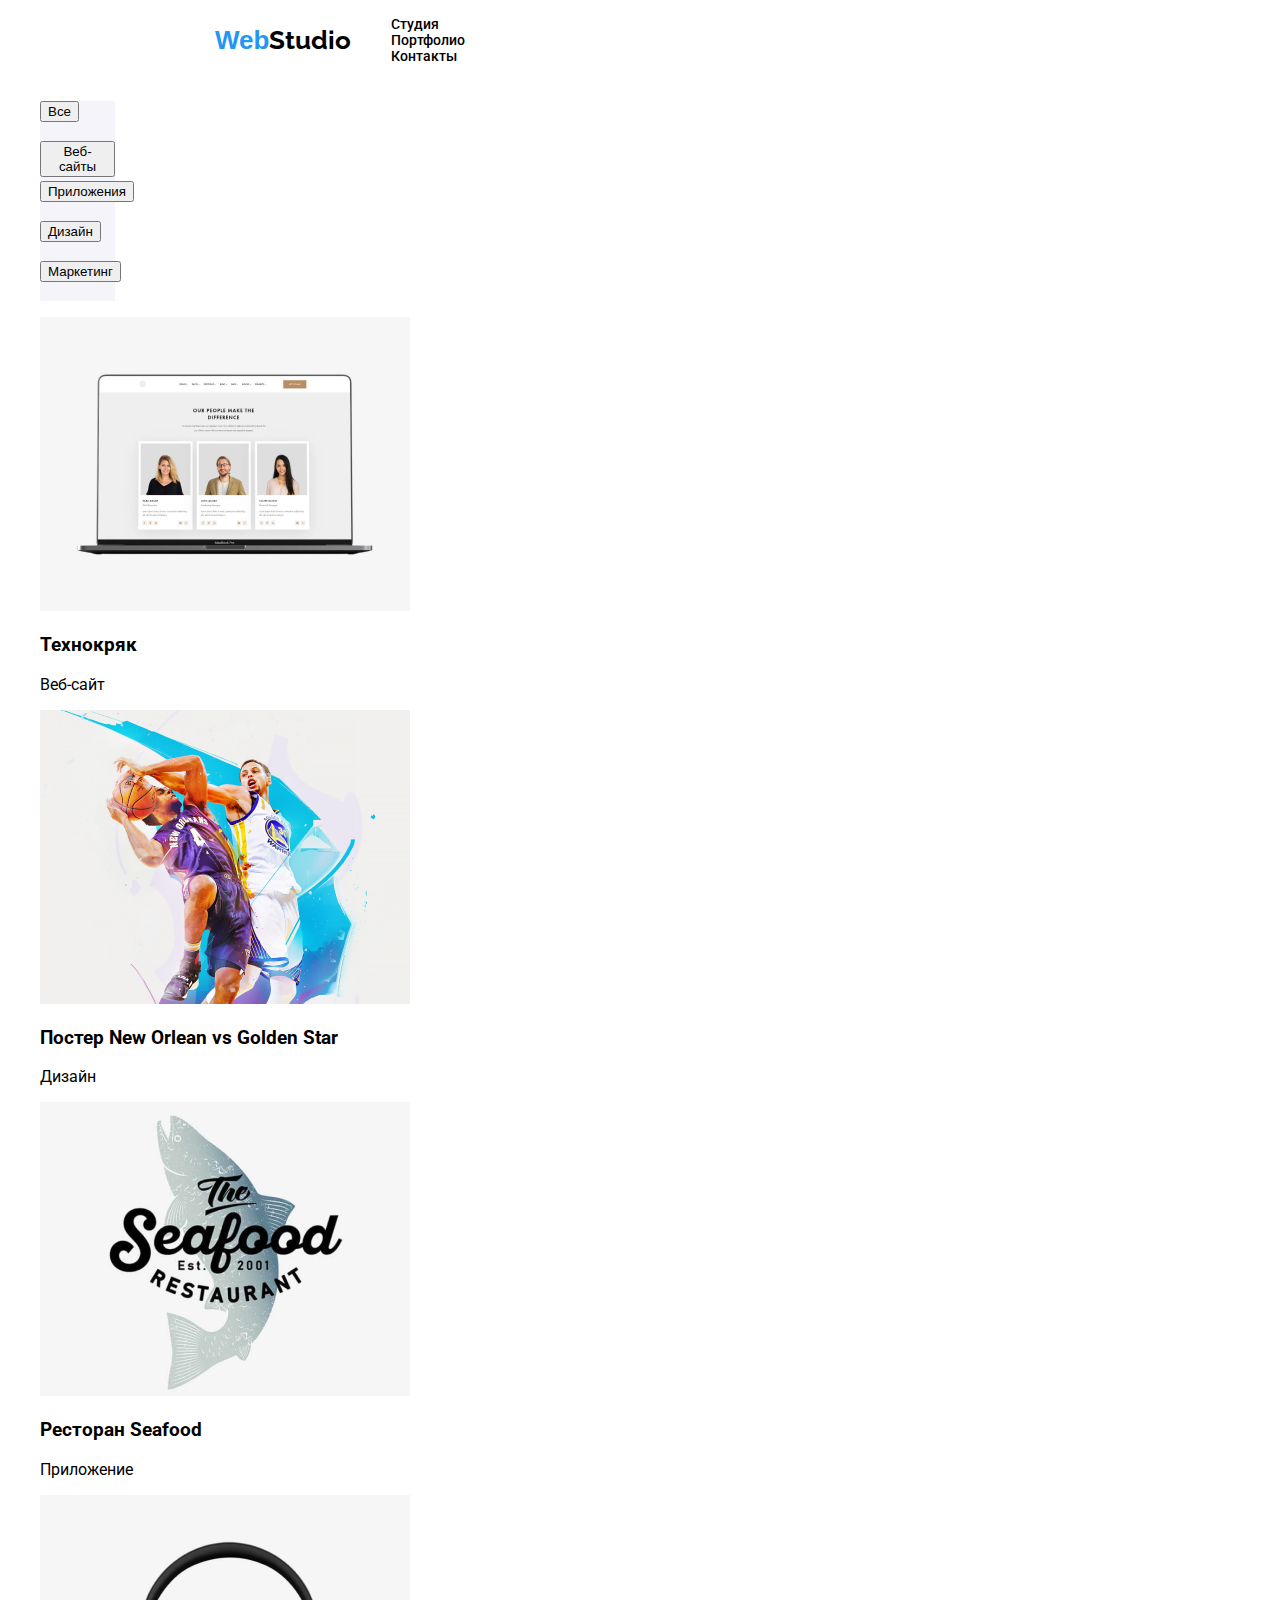
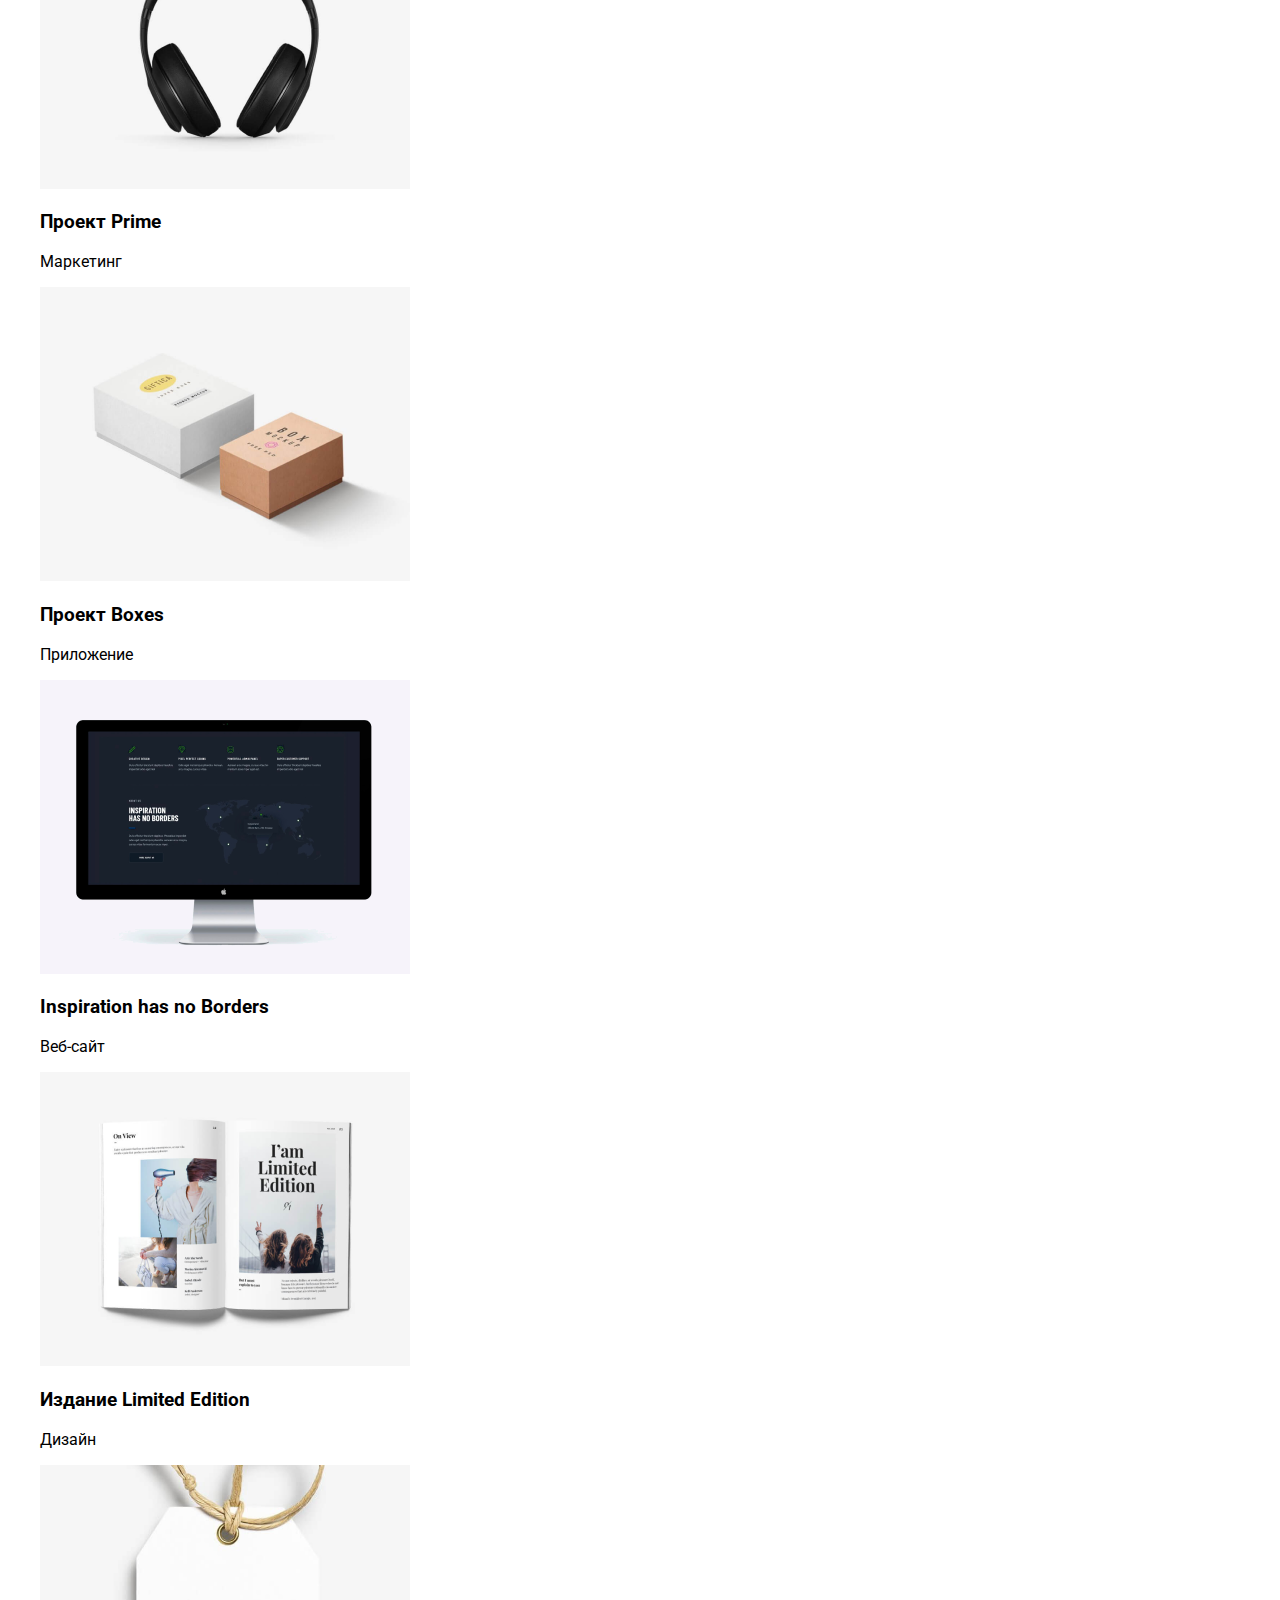
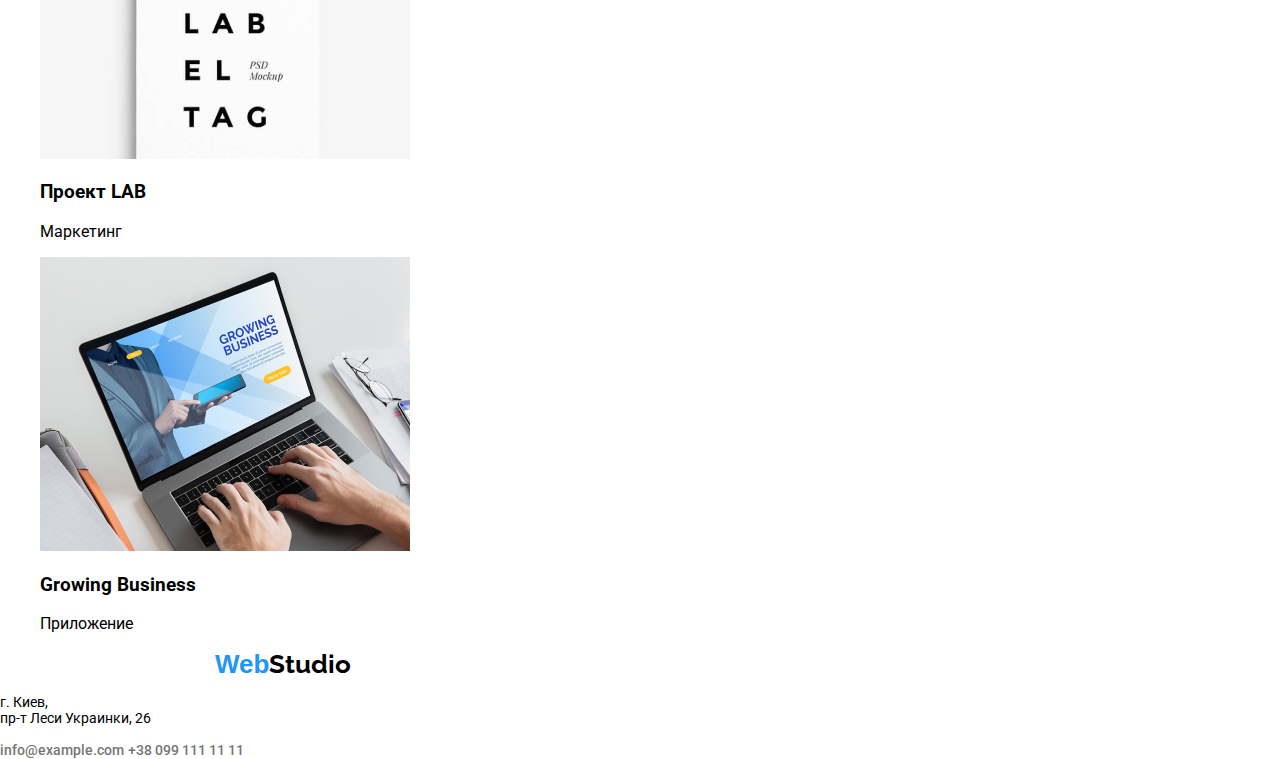
==== commit 4841451c: "много изминений" ====
--- a/portfolio.html
+++ b/portfolio.html
@@ -14,7 +14,7 @@
         <section class="logo">
             <a href="./index.html"><span class="logo_color">Web</span>Studio</a>
         </section>
-        <section>
+        <section class="nav-header">
             <nav class="nav">
                 <Ul>
                     <li class="nav-list"><a href="./index.html">Студия</a></li>
@@ -26,32 +26,32 @@
         <address class="contakt">
             <ul>
                 <li>
-                    <a href="mailto:info@devstudio.com" class="contakt-mail">info@devstudio.com</a>
+                    <a class="contakt-mail" href="mailto:info@devstudio.com" class="contakt-mail">info@devstudio.com</a>
                 </li>
                 <li>
-                    <a href="tel:+380961111111" class="contakt-tel">+38096 111 11 11</a>
+                    <a class="contakt-tel" href="tel:+380961111111" class="contakt-tel">+38096 111 11 11</a>
                 </li>
             </ul>
         </address>
     </header>
     <main>
-         <section>
+         <section class="filter-slider">
             <h1></h1>
                 <ul>
-                    <li>
-                        <button type="button">Все</button>
+                    <li class="filter-button">
+                        <button class="" type="button">Все</button>
                     </li>
-                    <li>
-                        <button type="button">Веб-сайты</button>
+                    <li class="filter-button">
+                        <button class="" type="button">Веб-сайты</button>
                     </li>
-                    <li>
-                        <button type="button">Приложения</button>
+                    <li class="filter-button">
+                        <button class="" type="button">Приложения</button>
                     </li>
-                    <li>
-                        <button type="button">Дизайн</button>
+                    <li class="filter-button">
+                        <button class="" type="button">Дизайн</button>
                     </li>
-                    <li>
-                        <button type="button">Маркетинг</button>
+                    <li class="filter-button">
+                        <button class="" type="button">Маркетинг</button>
                     </li>
                 </ul>
         </section>
@@ -126,12 +126,12 @@
             <a class="logo" href="./index.html">
                 <span class="logo_color">Web</span>Studio
             </a>
-            <address>
+            <address class="adres">
                 <p> г. Киев, <br> пр-т Леси Украинки, 26</p>
             </address>
             <address>
-                <a href="mailto:info@example.com" class="contakt-mail">info@example.com</a>
-                <a href="tel:+380991111111" class="contakt-tel">+38 099 111 11 11</a>
+                <a class="contakt-mail" href="mailto:info@example.com" class="contakt-mail">info@example.com</a>
+                <a class="contakt-tel" href="tel:+380991111111" class="contakt-tel">+38 099 111 11 11</a>
             </address>
     </footer>
 </body>
--- a/style.css
+++ b/style.css
@@ -25,7 +25,7 @@
   font-family: "Oleo Script", cursive;
   font-size: 26px;
   font-weight: 700;
-  font-family: Raleway;
+  font-family: "Raleway";
   font-style: normal;
   font-weight: bold;
   font-size: 26px;
@@ -42,19 +42,25 @@
   font-family: "Releway", sans-serif;
   color: #2196f3;
 }
+.nav-header {
+  width: 1600px;
+  height: 80px;
+}
 .nav {
-  display: flex;
+  display: inline;
 }
 .nav-list {
-  font-family: "Roboto" sans-serif;
+  font-family: "Roboto", sans-serif;
   font-size: 14px;
+  font-style: normal;
   font-weight: 500;
   line-height: 16px;
 }
 .contakt-mail,
 .contakt-tel {
-  font-family: "Roboto" sans-serif;
+  font-family: "Roboto", sans-serif;
   font-size: 14px;
+  font-style: normal;
   font-weight: 500;
   color: #757575;
 }
@@ -70,7 +76,7 @@
   background-color: #2f303a;
 }
 .slider-text {
-  font-family: "Roboto" sans-serif;
+  font-family: "Roboto", sans-serif;
   font-size: 44px;
   font-weight: 900;
   text-transform: uppercase;
@@ -82,7 +88,7 @@
   width: 200px;
   height: 50px;
   margin-left: 700px;
-  font-family: "Roboto" sans-serif;
+  font-family: "Roboto", sans-serif;
   font-size: 16px;
   font-weight: 700;
   align-items: center;
@@ -96,15 +102,56 @@
   color: #2196f3;
 }
 .table-lable {
-  font-family: "Roboto" sans-serif;
+  font-family: "Roboto", sans-serif;
   font-size: 14px;
   font-weight: 700;
   color: #212121;
   text-transform: uppercase;
 }
 .table-text {
-  font-family: "Roboto" sans-serif;
+  font-family: "Roboto", sans-serif;
   font-size: 14px;
   font-weight: 400;
   color: #757575;
 }
+.team {
+  width: 1600px;
+
+  background-color: #f5f4fa;
+}
+.prem-title {
+  font-family: "Roboto", sans-serif;
+  font-weight: 700;
+  font-size: 36px;
+  color: #212121;
+}
+.team-nav {
+  font-family: "Roboto", sans-serif;
+  font-weight: 500;
+  font-size: 16px;
+  color: #212121;
+}
+.team-prod {
+  font-family: "Roboto", sans-serif;
+  font-weight: 400;
+  font-size: 16px;
+  color: #757575;
+}
+.adres {
+  font-family: "Roboto", sans-serif;
+  font-style: normal;
+  font-size: 14px;
+}
+.filter-slider {
+}
+.filter-button {
+  width: 75px;
+  height: 40px;
+  font-family: "Roboto", sans-serif;
+  font-size: 16px;
+  font-weight: 500;
+  align-items: center;
+  color: #212121;
+  font-style: normal;
+  background-color: #f5f4fa;
+}
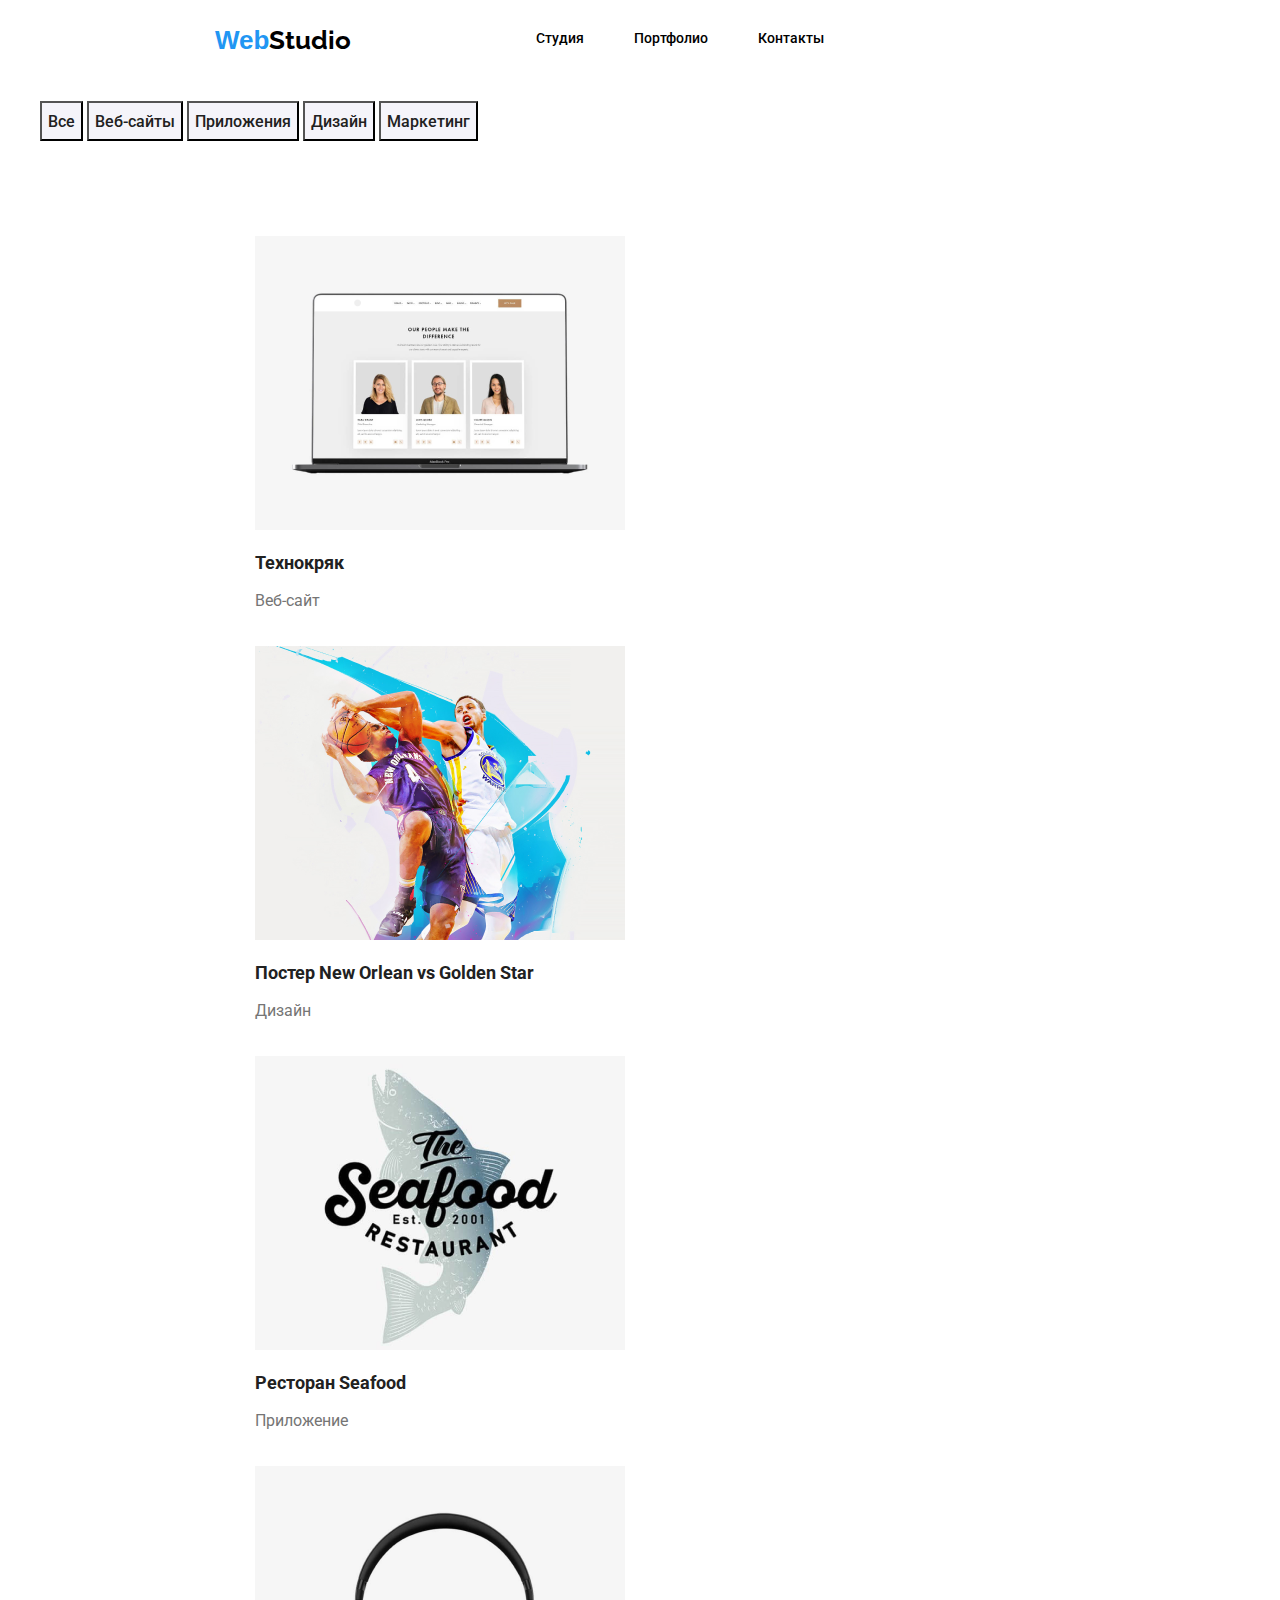
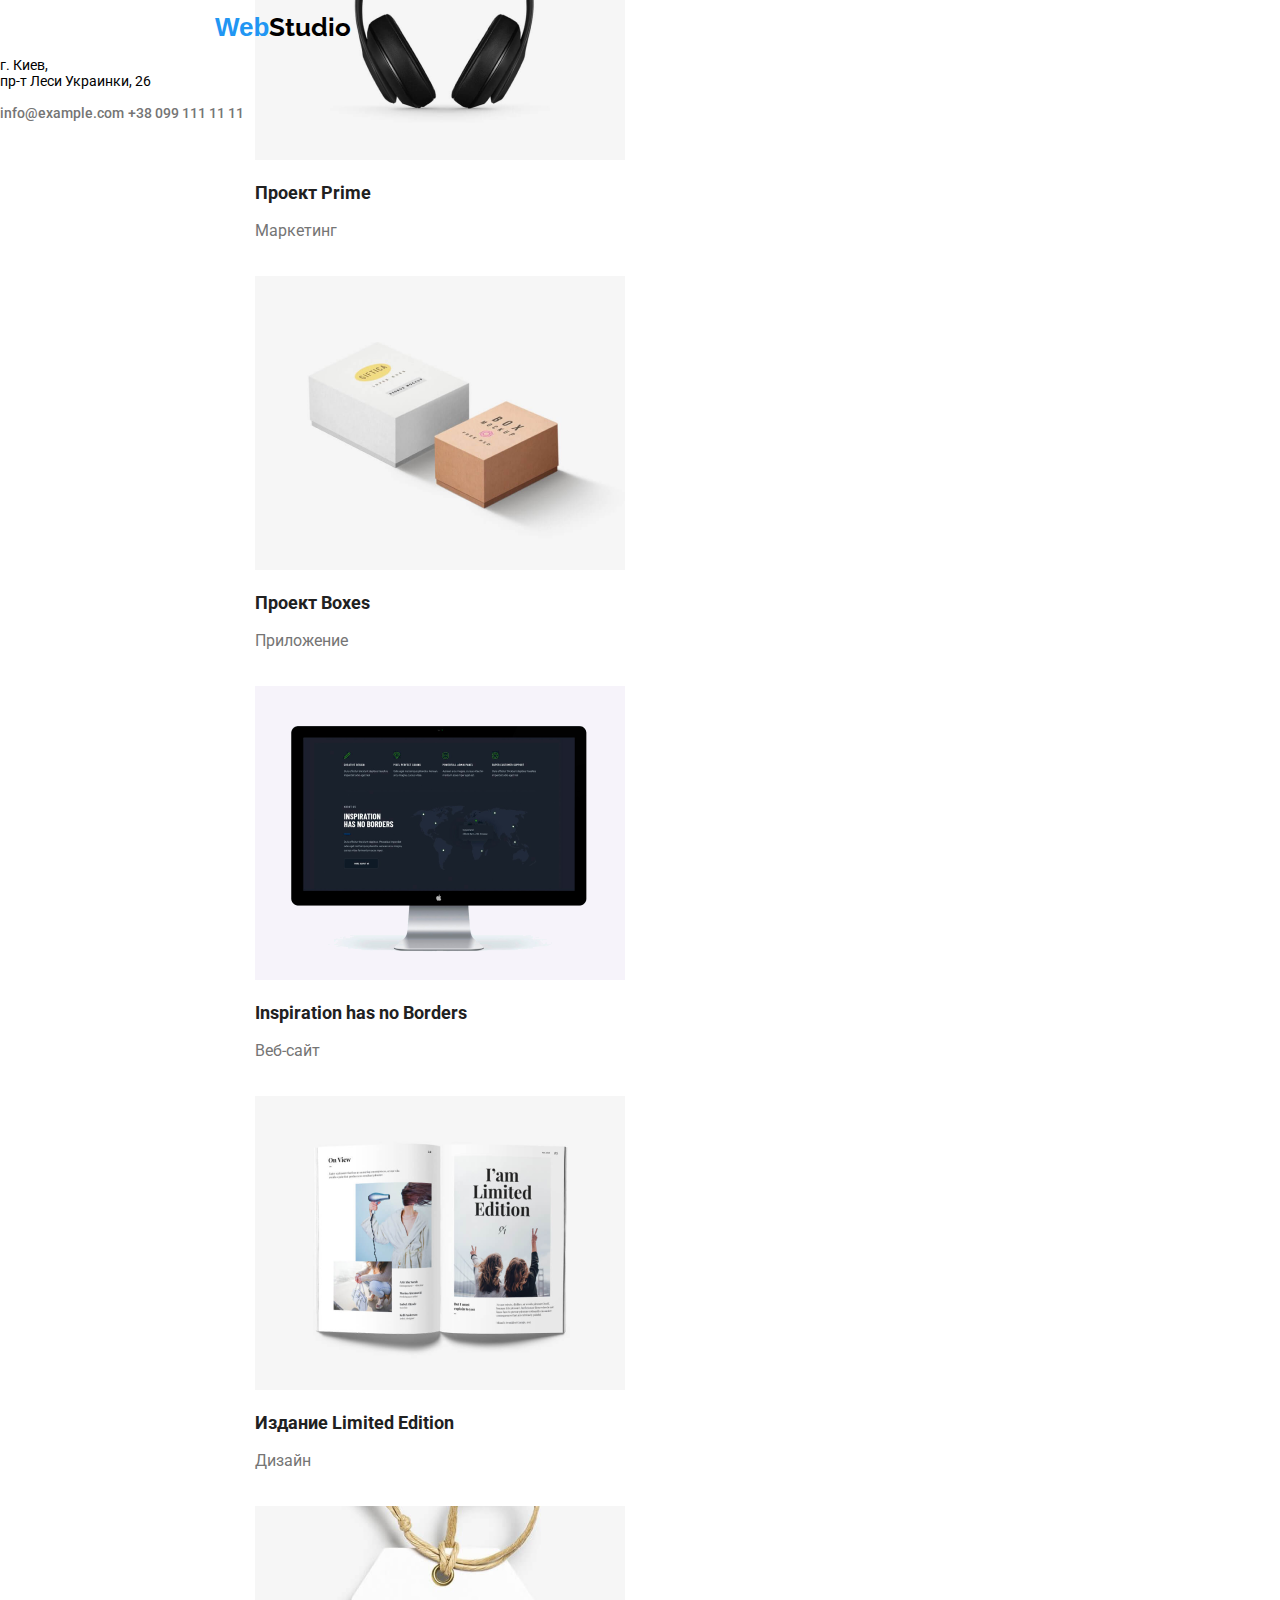
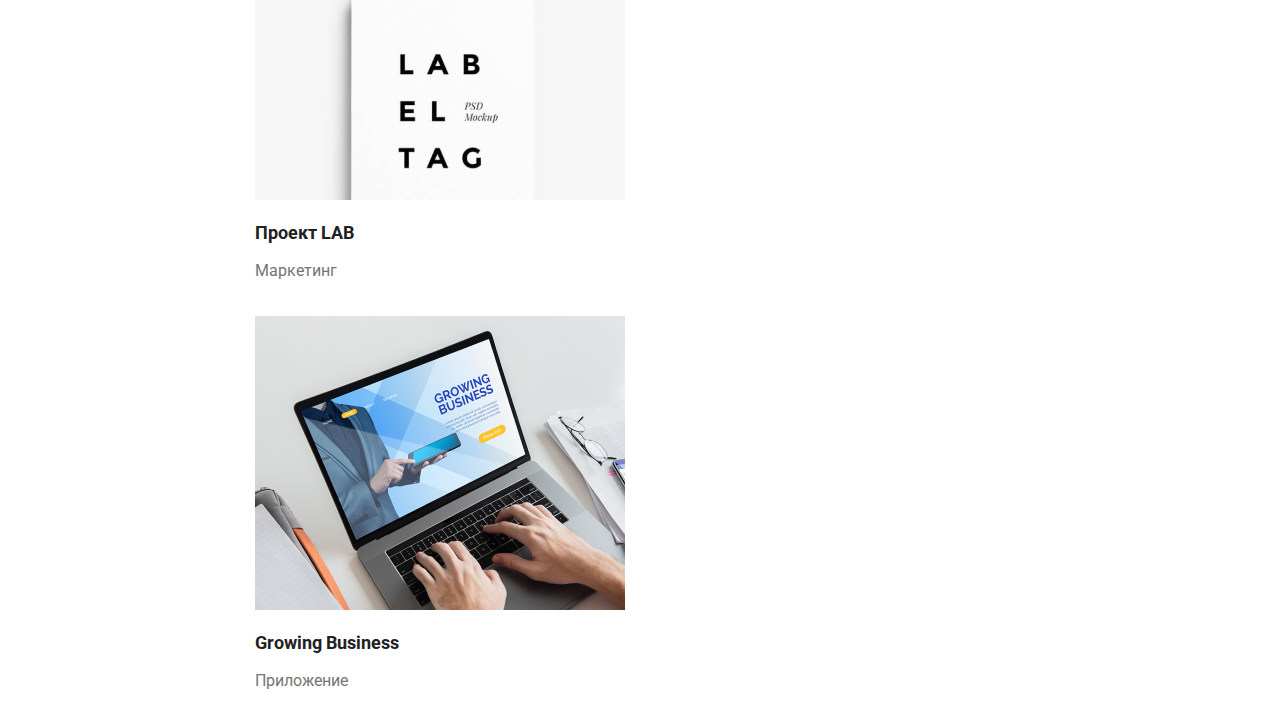
==== commit 6a4c2029: "некоторіе изменения в стилях" ====
--- a/portfolio.html
+++ b/portfolio.html
@@ -16,7 +16,7 @@
         </section>
         <section class="nav-header">
             <nav class="nav">
-                <Ul>
+                <Ul class="nav-list-gl">
                     <li class="nav-list"><a href="./index.html">Студия</a></li>
                     <li class="nav-list"><a href="./portfolio.html">Портфолио</a></li>
                     <li class="nav-list"><a href="./contakt.html">Контакты</a></li>
@@ -24,99 +24,99 @@
             </nav>
         </section>
         <address class="contakt">
-            <ul>
-                <li>
+            <ul class="contakt-list">
+                <li class="contakt-list-re">
                     <a class="contakt-mail" href="mailto:info@devstudio.com" class="contakt-mail">info@devstudio.com</a>
                 </li>
-                <li>
+                <li class="contakt-list-re">
                     <a class="contakt-tel" href="tel:+380961111111" class="contakt-tel">+38096 111 11 11</a>
                 </li>
             </ul>
         </address>
     </header>
     <main>
-         <section class="filter-slider">
+         <section class="filter">
             <h1></h1>
                 <ul>
-                    <li class="filter-button">
-                        <button class="" type="button">Все</button>
+                    <li class="filter-slider">
+                        <button class="filter-button" type="button">Все</button>
                     </li>
-                    <li class="filter-button">
-                        <button class="" type="button">Веб-сайты</button>
+                    <li class="filter-slider">
+                        <button class="filter-button" type="button">Веб-сайты</button>
                     </li>
-                    <li class="filter-button">
-                        <button class="" type="button">Приложения</button>
+                    <li class="filter-slider">
+                        <button class="filter-button" type="button">Приложения</button>
                     </li>
-                    <li class="filter-button">
-                        <button class="" type="button">Дизайн</button>
+                    <li class="filter-slider">
+                        <button class="filter-button" type="button">Дизайн</button>
                     </li>
-                    <li class="filter-button">
-                        <button class="" type="button">Маркетинг</button>
+                    <li class="filter-slider">
+                        <button class="filter-button" type="button">Маркетинг</button>
                     </li>
                 </ul>
         </section>
-        <section>
-            <ul>
+        <section class="section-navigate">
+            <ul class="section-box">
 
-                <li>
+                <li class="section-list">
                     <img src="./img/img8.png" alt="веб-сайт" width="370">
-                    <h3>Технокряк</h3>
-                    <p class="">Веб-сайт</p>
+                    <h3 class="section-labe">Технокряк</h3>
+                    <p class="section-op">Веб-сайт</p>
                     <p></p>
                 </li>
 
-                <li>
+                <li class="section-list">
                     <img src="./img/img9.png" alt="Постер New Orlean vs Golden Star" width="370">
-                    <h3>Постер New Orlean vs Golden Star</h3>
-                    <p class="">Дизайн</p>
+                    <h3 class="section-labe">Постер New Orlean vs Golden Star</h3>
+                    <p class="section-op">Дизайн</p>
                     <p></p>
                 </li>
 
-                <li>
+                <li class="section-list">
                     <img src="./img/img10.png" alt="Ресторан Seafood" width="370">
-                    <h3>Ресторан Seafood</h3>
-                    <p class="">Приложение</p>
+                    <h3 class="section-labe">Ресторан Seafood</h3>
+                    <p class="section-op">Приложение</p>
                     <p></p>
                 </li>
 
-                <li>
+                <li class="section-list">
                     <img src="./img/img11.png" alt="Проект Prime" width="370">
-                    <h3>Проект Prime</h3>
-                    <p class="">Маркетинг</p>
+                    <h3 class="section-labe">Проект Prime</h3>
+                    <p class="section-op">Маркетинг</p>
                     <p></p>
                 </li>
 
-                <li>
+                <li class="section-list">
                     <img src="./img/img12.png" alt="Проект Boxes" width="370">
-                    <h3>Проект Boxes</h3>
-                    <p class="">Приложение</p>
+                    <h3 class="section-labe">Проект Boxes</h3>
+                    <p class="section-op">Приложение</p>
                     <p></p>
                 </li>
 
-                <li>
+                <li class="section-list">
                     <img src="./img/img13.png" alt="Inspiration has no Borders" width="370">
-                    <h3>Inspiration has no Borders</h3>
-                    <p class="">Веб-сайт</p>
+                    <h3 class="section-labe">Inspiration has no Borders</h3>
+                    <p class="section-op">Веб-сайт</p>
                     <p></p>
                 </li>
 
-                <li>
+                <li class="section-list">
                     <img src="./img/img14.png" alt="Издание Limited Edition" width="370">
-                    <h3>Издание Limited Edition</h3>
-                    <p class="">Дизайн</p>
+                    <h3 class="section-labe">Издание Limited Edition</h3>
+                    <p class="section-op">Дизайн</p>
                     <p></p>
                 </li>
 
-                <li>
+                <li class="section-list">
                     <img src="./img/img15.png" alt="Проект LAB" width="370">
-                    <h3>Проект LAB</h3>
-                    <p class="">Маркетинг</p>
+                    <h3 class="section-labe">Проект LAB</h3>
+                    <p class="section-op">Маркетинг</p>
                 </li>
                 
-                <li>
+                <li class="section-list">
                     <img src="./img/img16.png" alt="Growing Business" width="370">
-                    <h3>Growing Business</h3>
-                    <p class="">Приложение</p>
+                    <h3 class="section-labe">Growing Business</h3>
+                    <p class="section-op">Приложение</p>
                     <p></p>
                 </li>
             </ul>
--- a/style.css
+++ b/style.css
@@ -49,12 +49,23 @@
 .nav {
   display: inline;
 }
+.nav-list-gl {
+  display: inline-flex;
+  margin-left: 95px;
+  margin-top: 30px;
+}
 .nav-list {
   font-family: "Roboto", sans-serif;
   font-size: 14px;
   font-style: normal;
   font-weight: 500;
   line-height: 16px;
+  padding-left: 50px;
+}
+
+.nav-list a:hover,
+.nav-list a:active {
+  color: #2196f3;
 }
 .contakt-mail,
 .contakt-tel {
@@ -70,6 +81,7 @@
 .contakt-tel .contakt-mail:active {
   color: #2196f3;
 }
+
 .slider {
   width: 1600px;
   height: 600px;
@@ -142,11 +154,17 @@
   font-style: normal;
   font-size: 14px;
 }
+.filter {
+  display: inline;
+  align-items: center;
+}
 .filter-slider {
+  display: inline;
 }
 .filter-button {
-  width: 75px;
+  width: auto;
   height: 40px;
+  text-align: center;
   font-family: "Roboto", sans-serif;
   font-size: 16px;
   font-weight: 500;
@@ -155,3 +173,39 @@
   font-style: normal;
   background-color: #f5f4fa;
 }
+.filter-button:hover,
+.filter-button:active {
+  background-color: #2196f3;
+  font-family: Roboto;
+  font-style: normal;
+  font-weight: 500;
+  font-size: 16px;
+  color: #ffffff;
+}
+.section-navigate {
+  margin-left: 215px;
+  margin-top: 95px;
+}
+.section-box {
+  width: 1170px;
+  height: 1360px;
+  display: block;
+}
+.section-list {
+  width: 370px;
+  height: 410px;
+}
+.section-labe {
+  font-family: "Roboto", sans-serif;
+  font-style: normal;
+  font-weight: 700;
+  font-size: 18px;
+  color: #212121;
+}
+.section-op {
+  font-family: "Roboto", sans-serif;
+  font-style: normal;
+  font-weight: 400;
+  font-size: 16px;
+  color: #757575;
+}
